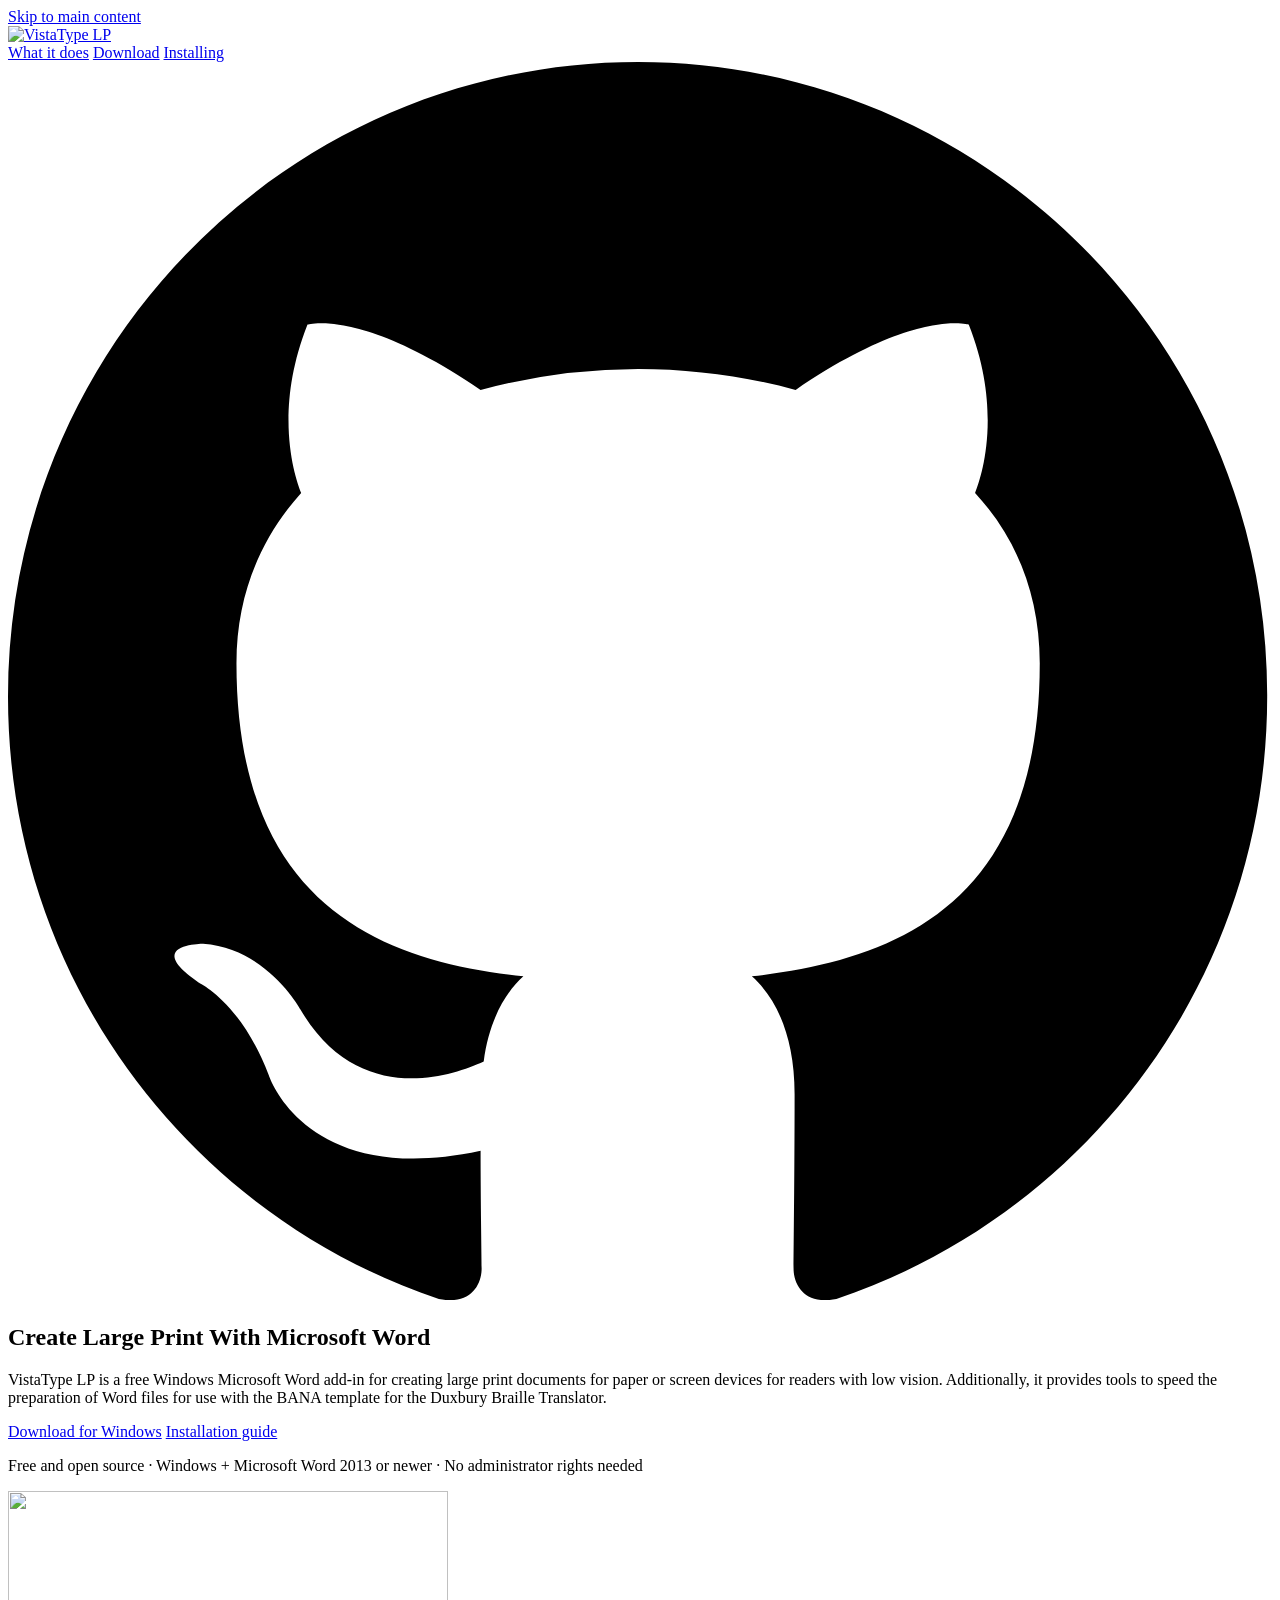
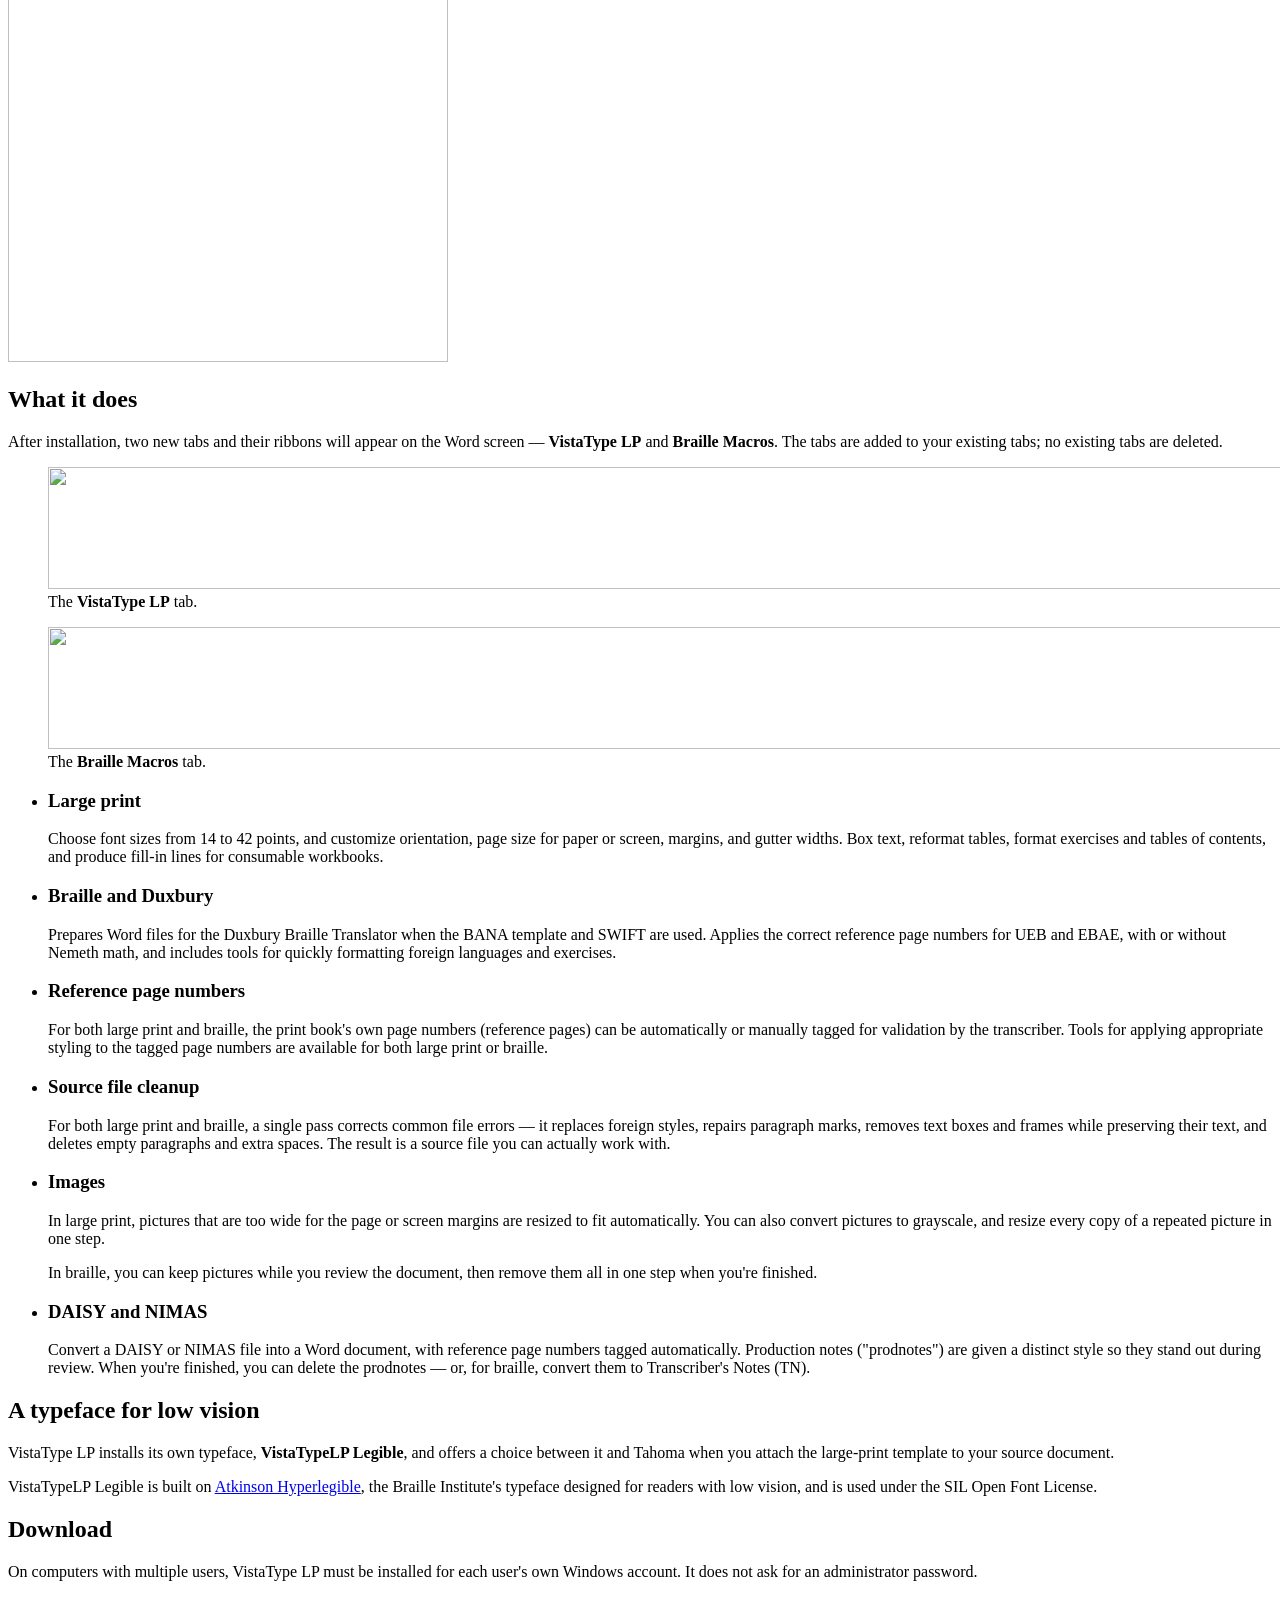
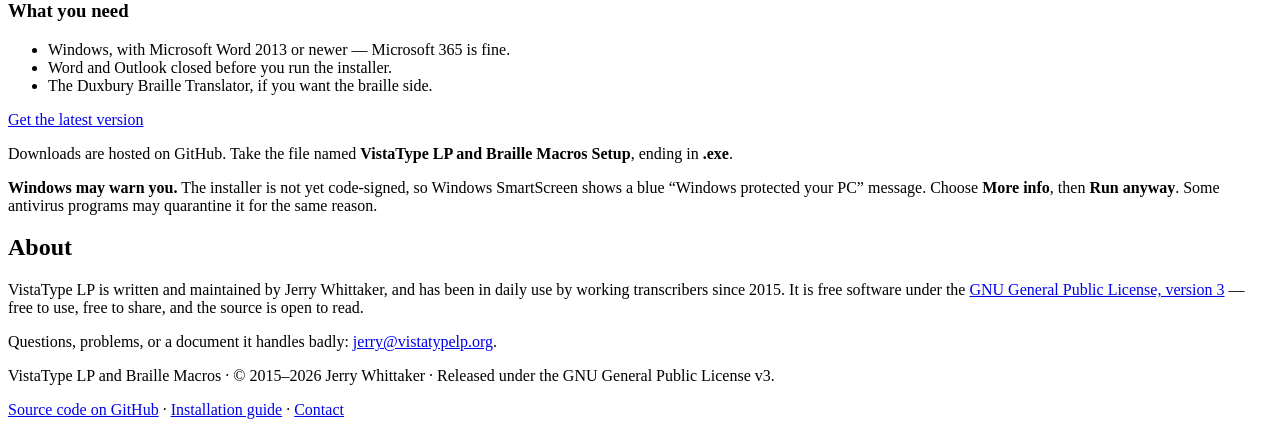
==== public/index.html @ 92d4a8cc "Say what happens to pictures, prodnotes and trust settings in Jerry's words Seven wording changes ac" ====
<!DOCTYPE html>
<html lang="en">
<head>
<meta charset="utf-8">
<meta name="viewport" content="width=device-width, initial-scale=1">
<title>VistaType LP — large print and braille tools for Microsoft Word</title>
<meta name="description" content="A free Microsoft Word add-in for transcribers: large-print formatting for low-vision readers, and braille source preparation for the Duxbury Braille Translator.">
<link rel="canonical" href="https://vistatypelp.org/">
<link rel="stylesheet" href="/styles.css">

<link rel="icon" href="/img/favicon.ico" sizes="any">
<link rel="apple-touch-icon" href="/img/apple-touch-icon.png">
<meta name="theme-color" content="#FAF7F2" media="(prefers-color-scheme: light)">
<meta name="theme-color" content="#191714" media="(prefers-color-scheme: dark)">

<meta property="og:type" content="website">
<meta property="og:url" content="https://vistatypelp.org/">
<meta property="og:title" content="VistaType LP — large print and braille tools for Microsoft Word">
<meta property="og:description" content="A free Microsoft Word add-in for transcribers: large-print formatting for low-vision readers, and braille source preparation for the Duxbury Braille Translator.">
<meta property="og:image" content="https://vistatypelp.org/img/share-card.png">
<meta property="og:image:alt" content="VistaType LP">
<meta name="twitter:card" content="summary_large_image">
</head>
<body>

<a class="skip" href="#main">Skip to main content</a>

<header class="site-head">
  <div class="wrap">
    <a class="brand" href="/">
      <picture>
        <source srcset="/img/wordmark-dark.png" media="(prefers-color-scheme: dark)">
        <img src="/img/wordmark.png" alt="VistaType LP" width="640" height="210">
      </picture>
    </a>
    <nav class="site-nav" aria-label="Main">
      <a href="#what">What it does</a>
      <a href="#download">Download</a>
      <a href="/install">Installing</a>
      <a class="nav-icon" href="https://github.com/jerrywhittaker/vistatype-lp"
         aria-label="Source code on GitHub" title="Source code on GitHub">
        <svg viewBox="0 0 98 96" aria-hidden="true" focusable="false"><path d="M48.854 0C21.839 0 0 22 0 49.217c0 21.756 13.993 40.172 33.405 46.69 2.427.49 3.316-1.059 3.316-2.362 0-1.141-.08-5.052-.08-9.127-13.59 2.934-16.42-5.867-16.42-5.867-2.184-5.704-5.42-7.17-5.42-7.17-4.448-3.015.324-3.015.324-3.015 4.934.326 7.523 5.052 7.523 5.052 4.367 7.496 11.404 5.378 14.235 4.074.404-3.178 1.699-5.378 3.074-6.6-10.839-1.141-22.243-5.378-22.243-24.283 0-5.378 1.94-9.778 5.014-13.2-.485-1.222-2.184-6.275.486-13.038 0 0 4.125-1.304 13.426 5.052a46.97 46.97 0 0 1 12.214-1.63c4.125 0 8.33.571 12.213 1.63 9.302-6.356 13.427-5.052 13.427-5.052 2.67 6.763.97 11.816.485 13.038 3.155 3.422 5.015 7.822 5.015 13.2 0 18.905-11.404 23.06-22.324 24.283 1.78 1.548 3.316 4.481 3.316 9.126 0 6.6-.08 11.897-.08 13.526 0 1.304.89 2.853 3.316 2.364 19.412-6.52 33.405-24.935 33.405-46.691C97.707 22 75.788 0 48.854 0z"/></svg>
      </a>
    </nav>
  </div>
</header>

<main id="main">

  <section class="hero">
    <div class="wrap">
      <div class="hero-words prose">
        <h1>Create Large Print With Microsoft Word</h1>
        <p class="lede">
          VistaType LP is a free Windows Microsoft Word add-in for creating large print
          documents for paper or screen devices for readers with low vision. Additionally,
          it provides tools to speed the preparation of Word files for use with the BANA
          template for the Duxbury Braille Translator.
        </p>
        <div class="btn-row">
          <a class="btn btn-primary" href="#download">Download for Windows</a>
          <a class="btn btn-secondary" href="/install">Installation guide</a>
        </div>
        <p class="meta">
          Free and open source · Windows + Microsoft Word 2013 or newer · No administrator
          rights needed
        </p>
      </div>

      <!-- The name is already spelled out at the top of the page, so this is
           decoration and carries no alt text for a screen reader to read out. -->
      <picture class="hero-mark">
        <source srcset="/img/icon-dark.png" media="(prefers-color-scheme: dark)">
        <img src="/img/icon.png" alt="" width="440" height="471">
      </picture>
    </div>
  </section>

  <section id="what" class="band">
    <div class="wrap">
      <div class="prose">
        <h2>What it does</h2>
        <p>
          After installation, two new tabs and their ribbons will appear on the Word screen —
          <strong>VistaType&nbsp;LP</strong> and <strong>Braille Macros</strong>. The tabs
          are added to your existing tabs; no existing tabs are deleted.
        </p>
      </div>

      <!-- The alt text names the groups along each tab, because that is what
           the picture tells a sighted reader and it is the part worth having
           if the picture cannot be seen. -->
      <div class="shots">
        <figure class="shot">
          <!-- A ribbon is far wider than it is tall, so on a phone it slides
               sideways rather than shrinking to nothing. Anything that scrolls
               has to be reachable from the keyboard too, hence tabindex. -->
          <div class="shot-frame" tabindex="0" role="img" style="--shot-scale: 85.8%"
               aria-label="The VistaType LP tab open on the Word ribbon. Its buttons are
                           gathered into groups named Attach, File Cleanup, Reference Page
                           Numbers, Other Formatting Tools, Export/Import, DAISY, NIMAS
                           and Text Tools, and Help.">
            <img src="/img/ribbon-lp.png" alt="" width="1592" height="122">
          </div>
          <figcaption>The <strong>VistaType&nbsp;LP</strong> tab.</figcaption>
        </figure>
        <figure class="shot">
          <div class="shot-frame" tabindex="0" role="img"
               aria-label="The Braille Macros tab open on the Word ribbon. Its buttons are
                           gathered into groups named Attach, File Cleanup, Reference Page
                           Number Formatting, Other Formatting Tools, Export/Import,
                           DAISY, NIMAS, and Text Tools, and Help.">
            <img src="/img/ribbon-brl.png" alt="" width="1856" height="122">
          </div>
          <figcaption>The <strong>Braille&nbsp;Macros</strong> tab.</figcaption>
        </figure>
      </div>

      <ul class="cards">
        <li class="card">
          <h3>Large print</h3>
          <p>
            Choose font sizes from 14 to 42 points, and customize orientation, page size
            for paper or screen, margins, and gutter widths. Box text, reformat tables,
            format exercises and tables of contents, and produce fill-in lines for
            consumable workbooks.
          </p>
        </li>
        <li class="card">
          <h3>Braille and Duxbury</h3>
          <p>
            Prepares Word files for the Duxbury Braille Translator when the BANA template
            and SWIFT are used. Applies the correct reference page numbers for UEB and EBAE,
            with or without Nemeth math, and includes tools for quickly formatting foreign
            languages and exercises.
          </p>
        </li>
        <li class="card">
          <h3>Reference page numbers</h3>
          <p>
            For both large print and braille, the print book's own page numbers (reference
            pages) can be automatically or manually tagged for validation by the
            transcriber. Tools for applying appropriate styling to the tagged page numbers
            are available for both large print or braille.
          </p>
        </li>
        <li class="card">
          <h3>Source file cleanup</h3>
          <p>
            For both large print and braille, a single pass corrects common file errors — it
            replaces foreign styles, repairs paragraph marks, removes text boxes and frames
            while preserving their text, and deletes empty paragraphs and extra spaces. The
            result is a source file you can actually work with.
          </p>
        </li>
        <li class="card">
          <h3>Images</h3>
          <p>
            In large print, pictures that are too wide for the page or screen margins are
            resized to fit automatically. You can also convert pictures to grayscale, and
            resize every copy of a repeated picture in one step.
          </p>
          <p>
            In braille, you can keep pictures while you review the document, then remove
            them all in one step when you're finished.
          </p>
        </li>
        <li class="card">
          <h3>DAISY and NIMAS</h3>
          <p>
            Convert a DAISY or NIMAS file into a Word document, with reference page numbers
            tagged automatically. Production notes ("prodnotes") are given a distinct style
            so they stand out during review. When you're finished, you can delete the
            prodnotes — or, for braille, convert them to Transcriber's Notes (TN).
          </p>
        </li>
      </ul>
    </div>
  </section>

  <section id="typeface">
    <div class="wrap prose">
      <h2>A typeface for low vision</h2>
      <p>
        VistaType LP installs its own typeface, <strong>VistaTypeLP Legible</strong>, and
        offers a choice between it and Tahoma when you attach the large-print template to
        your source document.
      </p>
      <p>
        VistaTypeLP Legible is built on <a href="https://www.brailleinstitute.org/freefont/">Atkinson
        Hyperlegible</a>, the Braille Institute's typeface designed for readers with low
        vision, and is used under the SIL Open Font License.
      </p>
    </div>
  </section>

  <section id="download" class="band">
    <div class="wrap prose">
      <h2>Download</h2>
      <p>
        On computers with multiple users, VistaType LP must be installed for each user's own
        Windows account. It does not ask for an administrator password.
      </p>

      <h3>What you need</h3>
      <ul class="plain">
        <li>Windows, with Microsoft Word 2013 or newer — Microsoft 365 is fine.</li>
        <li>Word and Outlook closed before you run the installer.</li>
        <li>The Duxbury Braille Translator, if you want the braille side.</li>
      </ul>

      <div class="btn-row">
        <a class="btn btn-primary" href="https://github.com/jerrywhittaker/vistatype-lp/releases/latest">
          Get the latest version
        </a>
      </div>
      <p class="meta">
        Downloads are hosted on GitHub. Take the file named
        <strong>VistaType LP and Braille Macros Setup</strong>, ending in
        <strong>.exe</strong>.
      </p>

      <div class="note">
        <p>
          <strong>Windows may warn you.</strong> The installer is not yet code-signed, so
          Windows SmartScreen shows a blue “Windows protected your PC” message. Choose
          <strong>More info</strong>, then <strong>Run anyway</strong>. Some antivirus
          programs may quarantine it for the same reason.
        </p>
      </div>
    </div>
  </section>

  <section id="about">
    <div class="wrap prose">
      <h2>About</h2>
      <p>
        VistaType LP is written and maintained by Jerry Whittaker, and has been in daily use
        by working transcribers since 2015. It is free software under the
        <a class="nobreak" href="https://github.com/jerrywhittaker/vistatype-lp/blob/master/LICENSE">GNU General Public License, version 3</a>
        — free to use, free to share, and the source is open to read.
      </p>
      <p>
        Questions, problems, or a document it handles badly:
        <a href="mailto:jerry@vistatypelp.org">jerry@vistatypelp.org</a>.
      </p>
    </div>
  </section>

</main>

<footer class="site-foot">
  <div class="wrap">
    <p>
      VistaType LP and Braille Macros · © 2015–2026 Jerry Whittaker · Released under the
      GNU General Public License v3.
    </p>
    <p>
      <a href="https://github.com/jerrywhittaker/vistatype-lp">Source code on GitHub</a> ·
      <a href="/install">Installation guide</a> ·
      <a href="mailto:jerry@vistatypelp.org">Contact</a>
    </p>
  </div>
</footer>

</body>
</html>
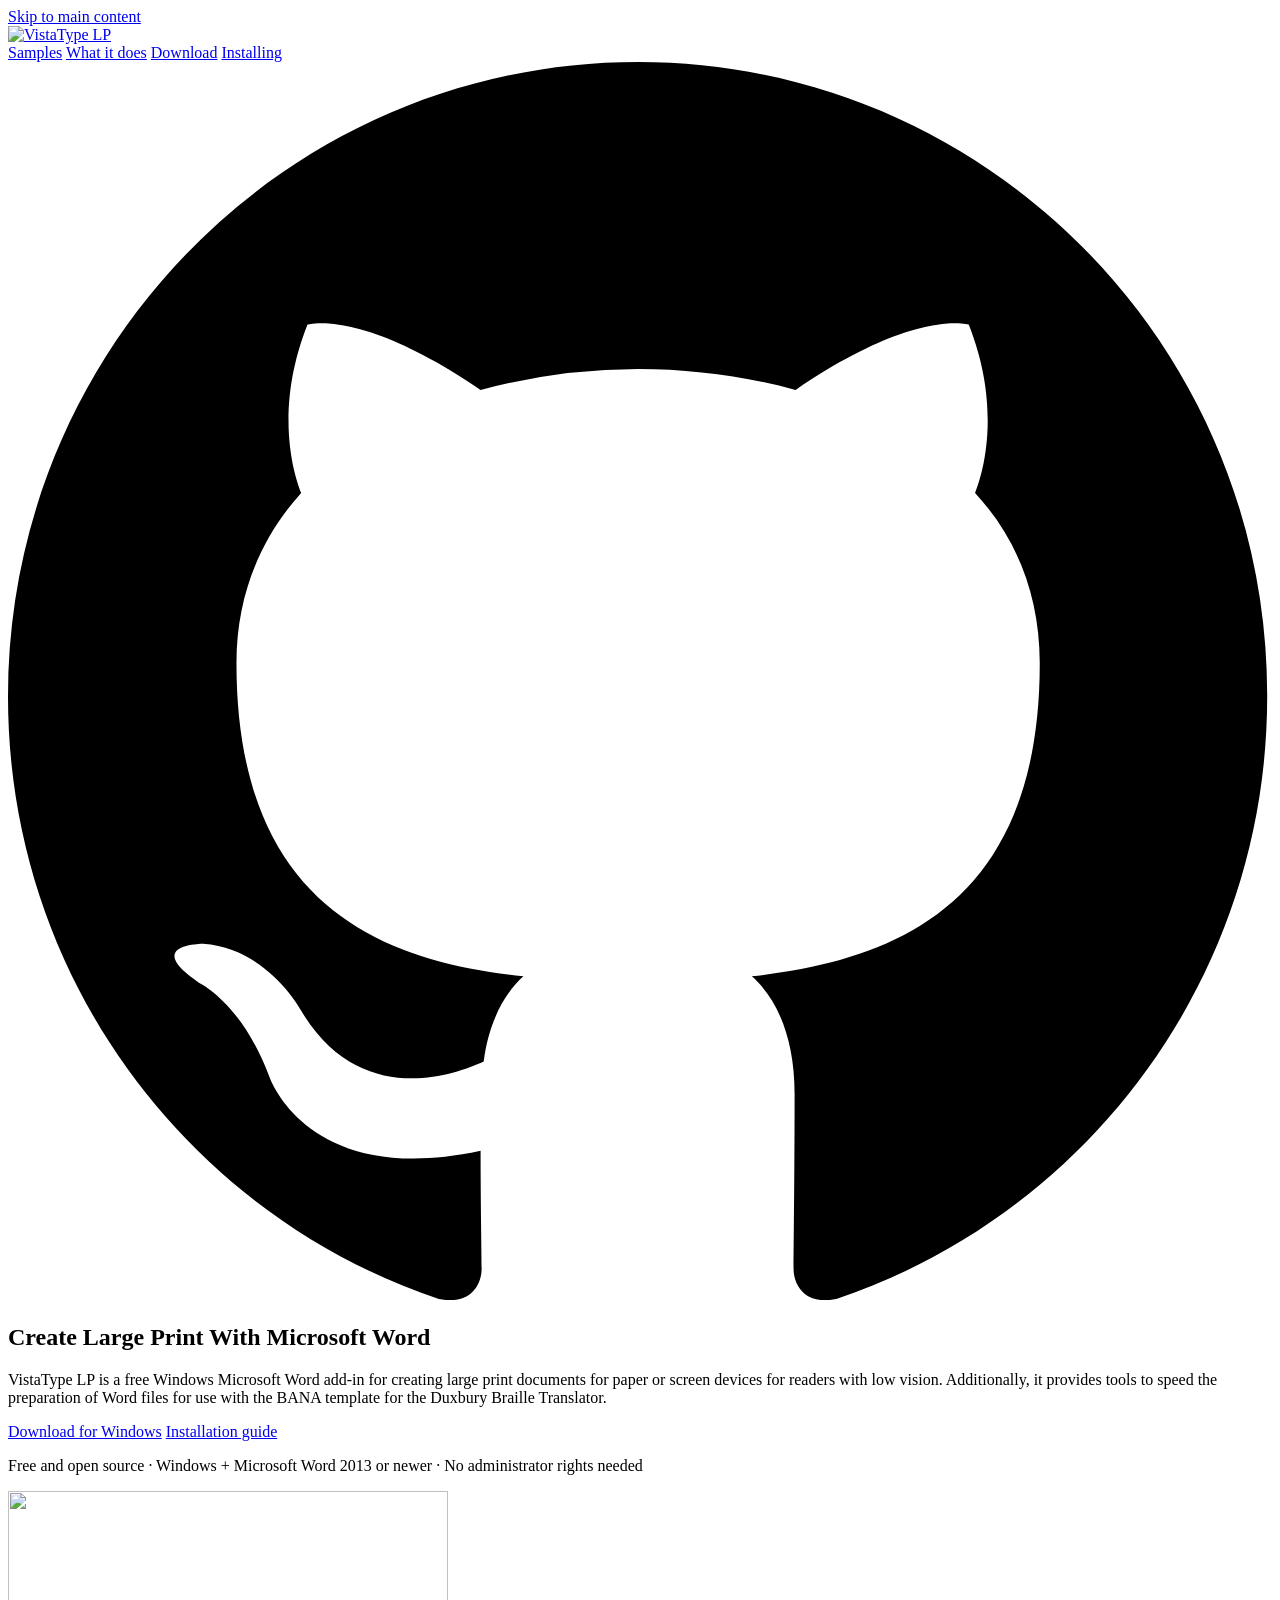
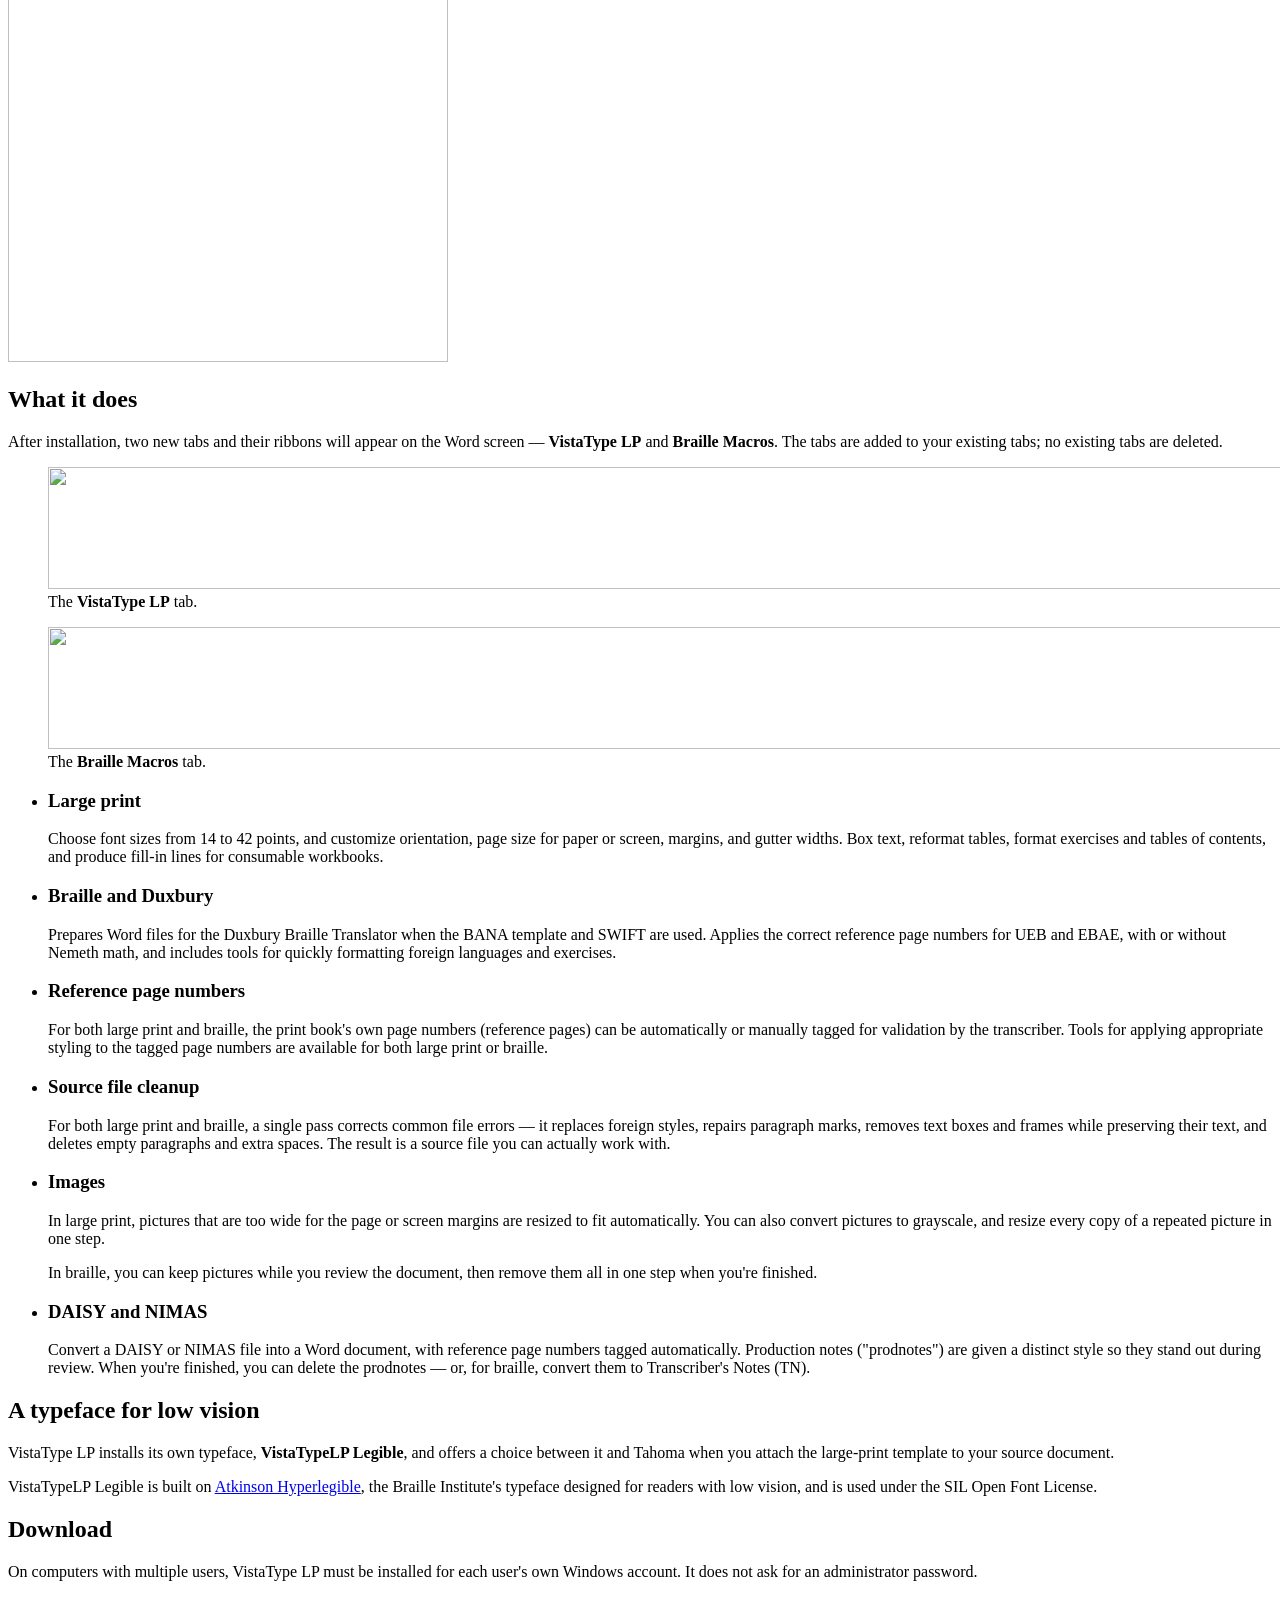
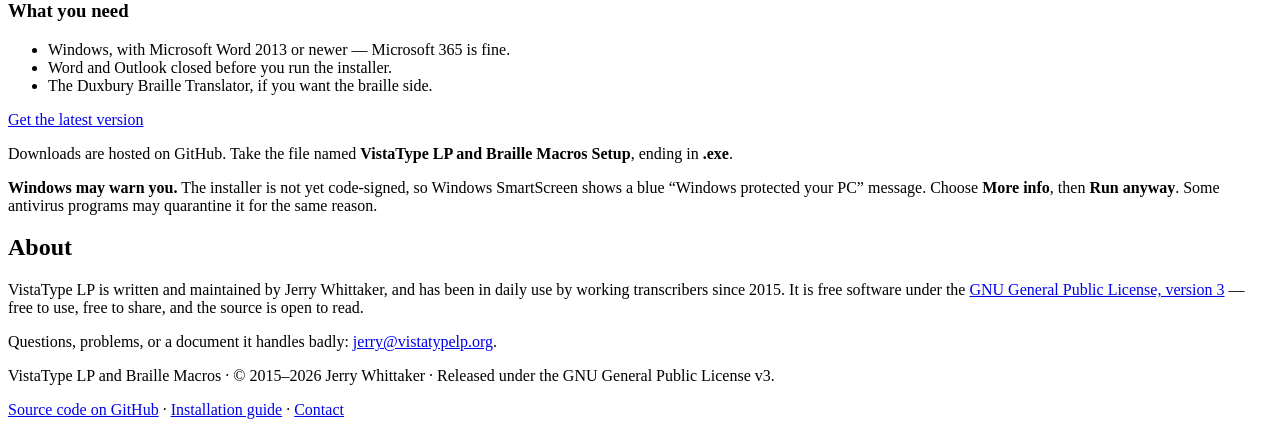
==== commit f7bac365: "Add a samples page, and put it first on the top bar Three captures from Jerry of finished work — 8.5" ====
--- a/public/index.html
+++ b/public/index.html
@@ -34,6 +34,7 @@
       </picture>
     </a>
     <nav class="site-nav" aria-label="Main">
+      <a href="/samples">Samples</a>
       <a href="#what">What it does</a>
       <a href="#download">Download</a>
       <a href="/install">Installing</a>
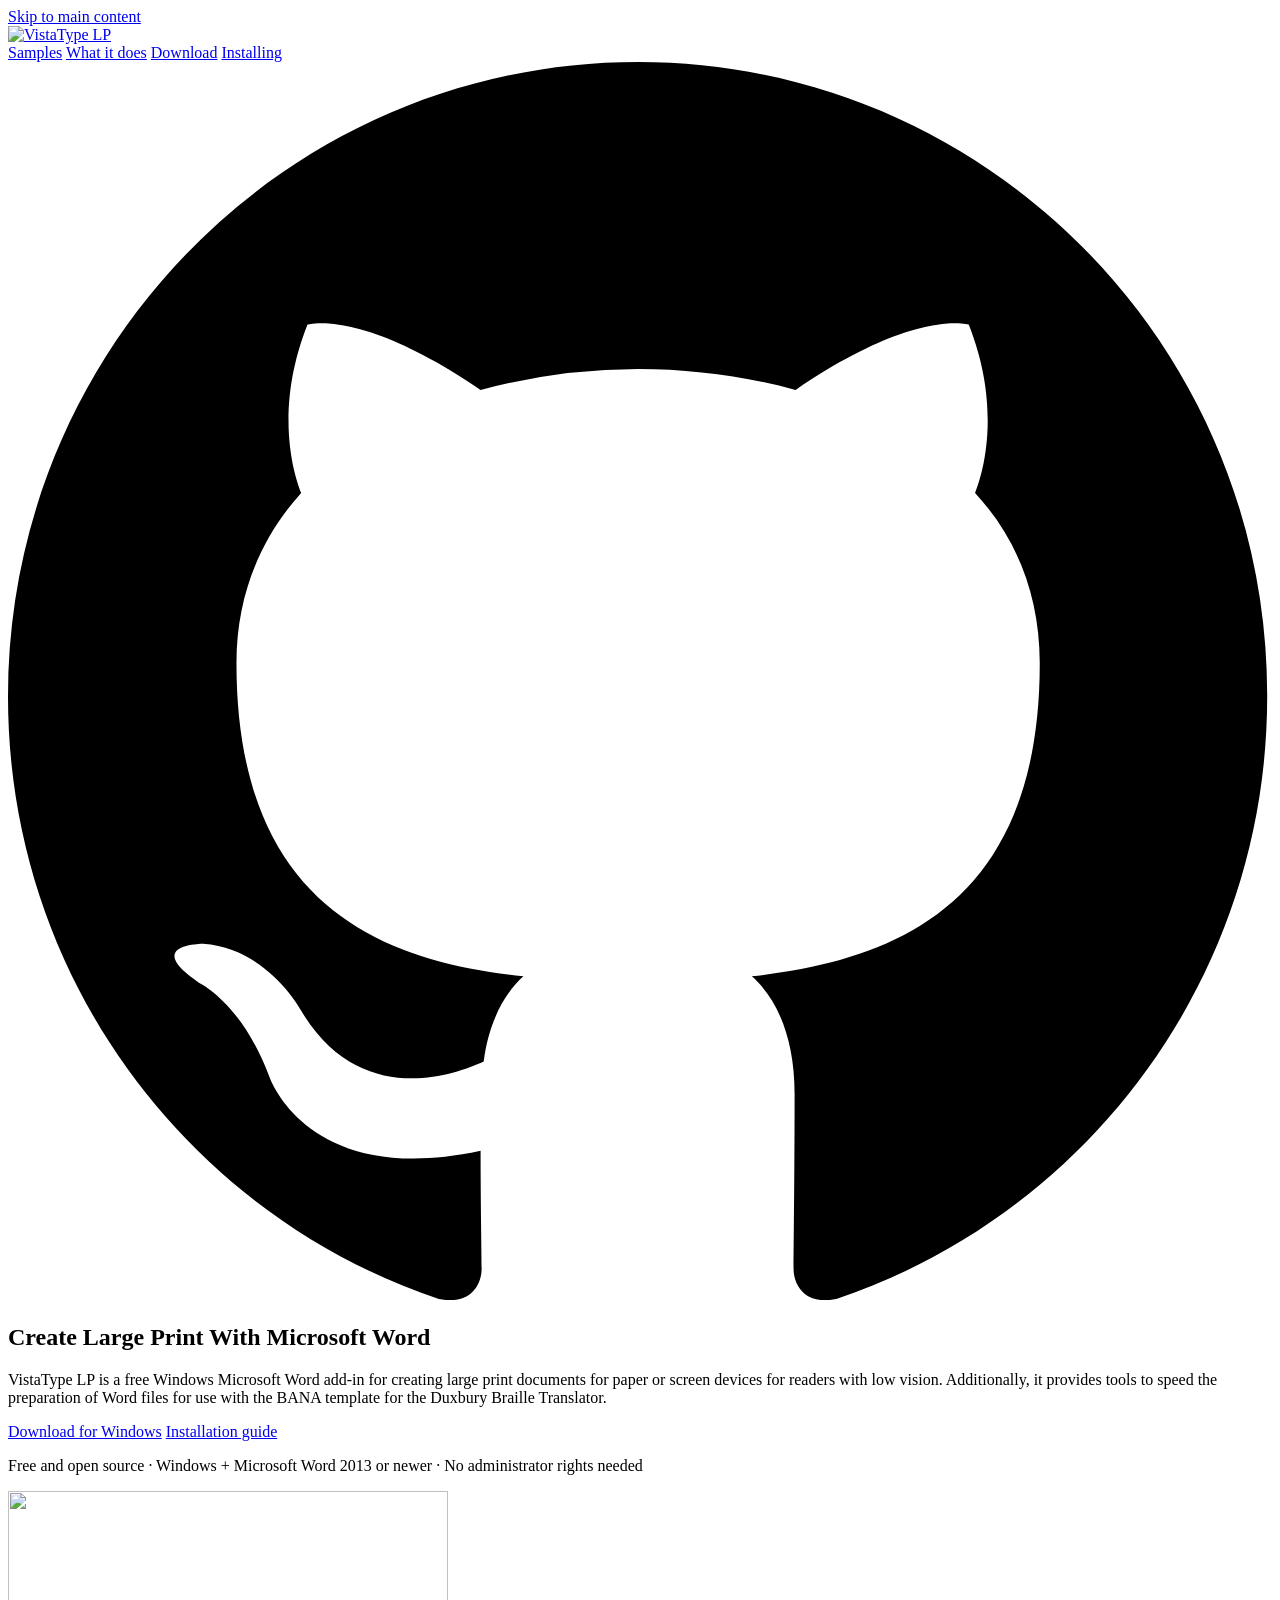
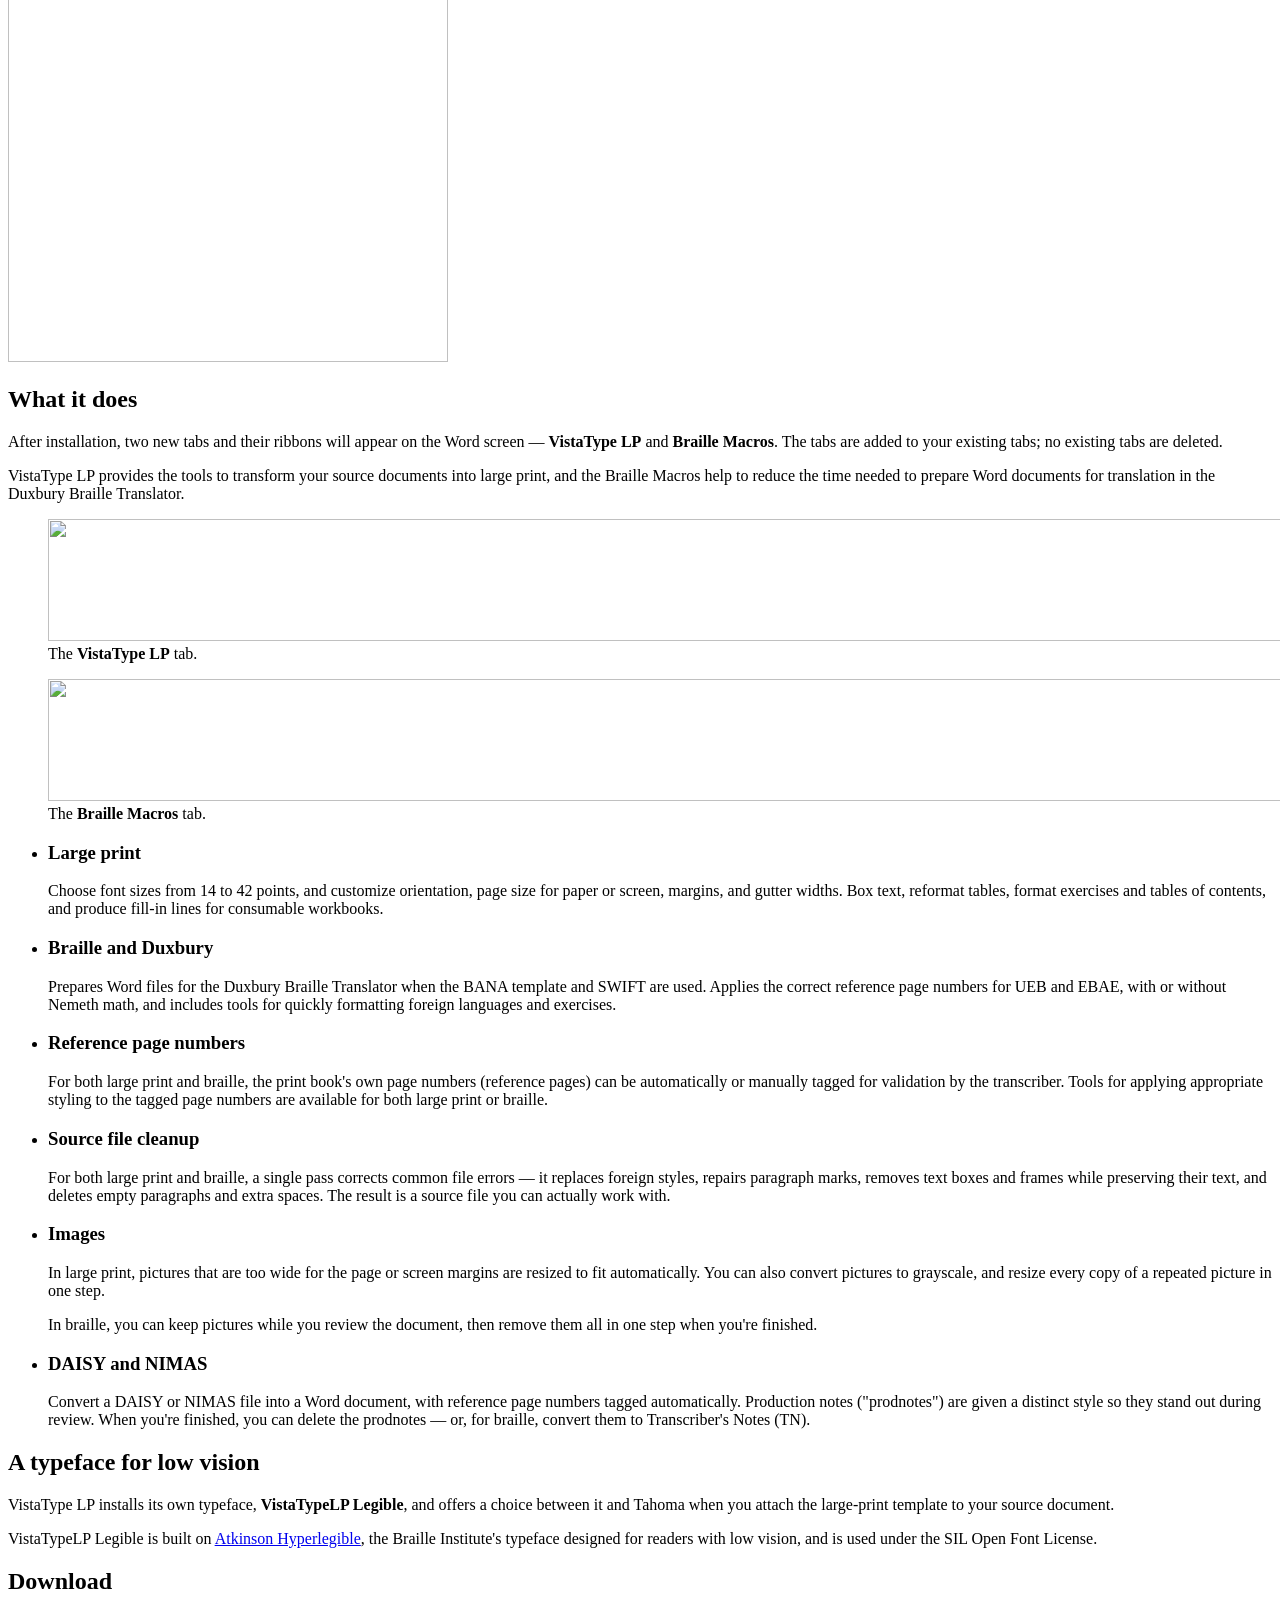
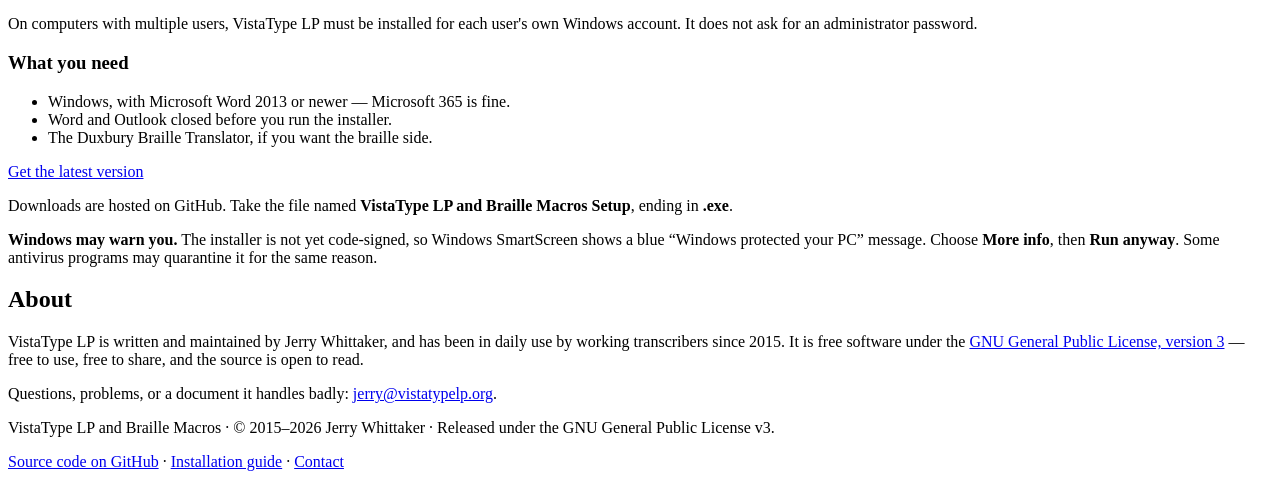
==== commit 7069392f: "Say what each of the two tabs is for, in Jerry's words Under "What it does", after the paragraph nam" ====
--- a/public/index.html
+++ b/public/index.html
@@ -85,6 +85,11 @@
           After installation, two new tabs and their ribbons will appear on the Word screen —
           <strong>VistaType&nbsp;LP</strong> and <strong>Braille Macros</strong>. The tabs
           are added to your existing tabs; no existing tabs are deleted.
+        </p>
+        <p>
+          VistaType LP provides the tools to transform your source documents into large
+          print, and the Braille Macros help to reduce the time needed to prepare Word
+          documents for translation in the Duxbury Braille Translator.
         </p>
       </div>
 
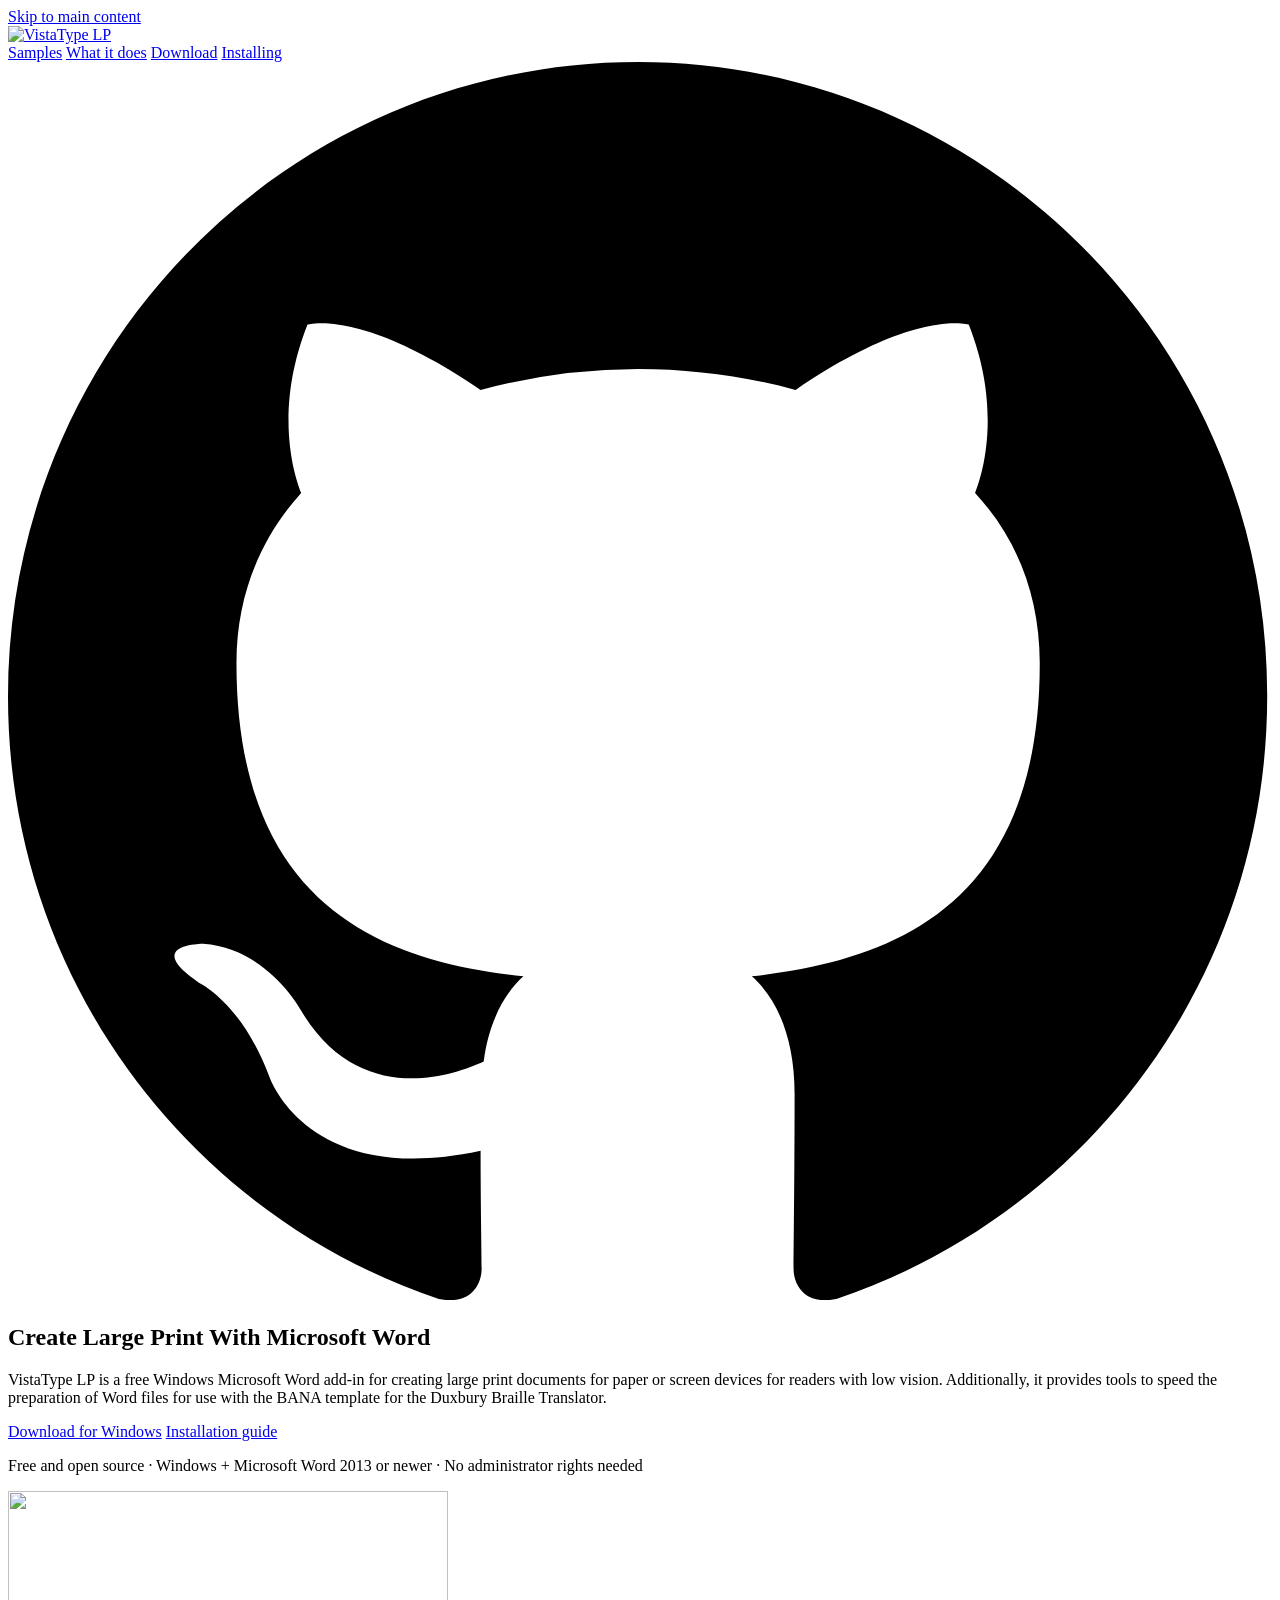
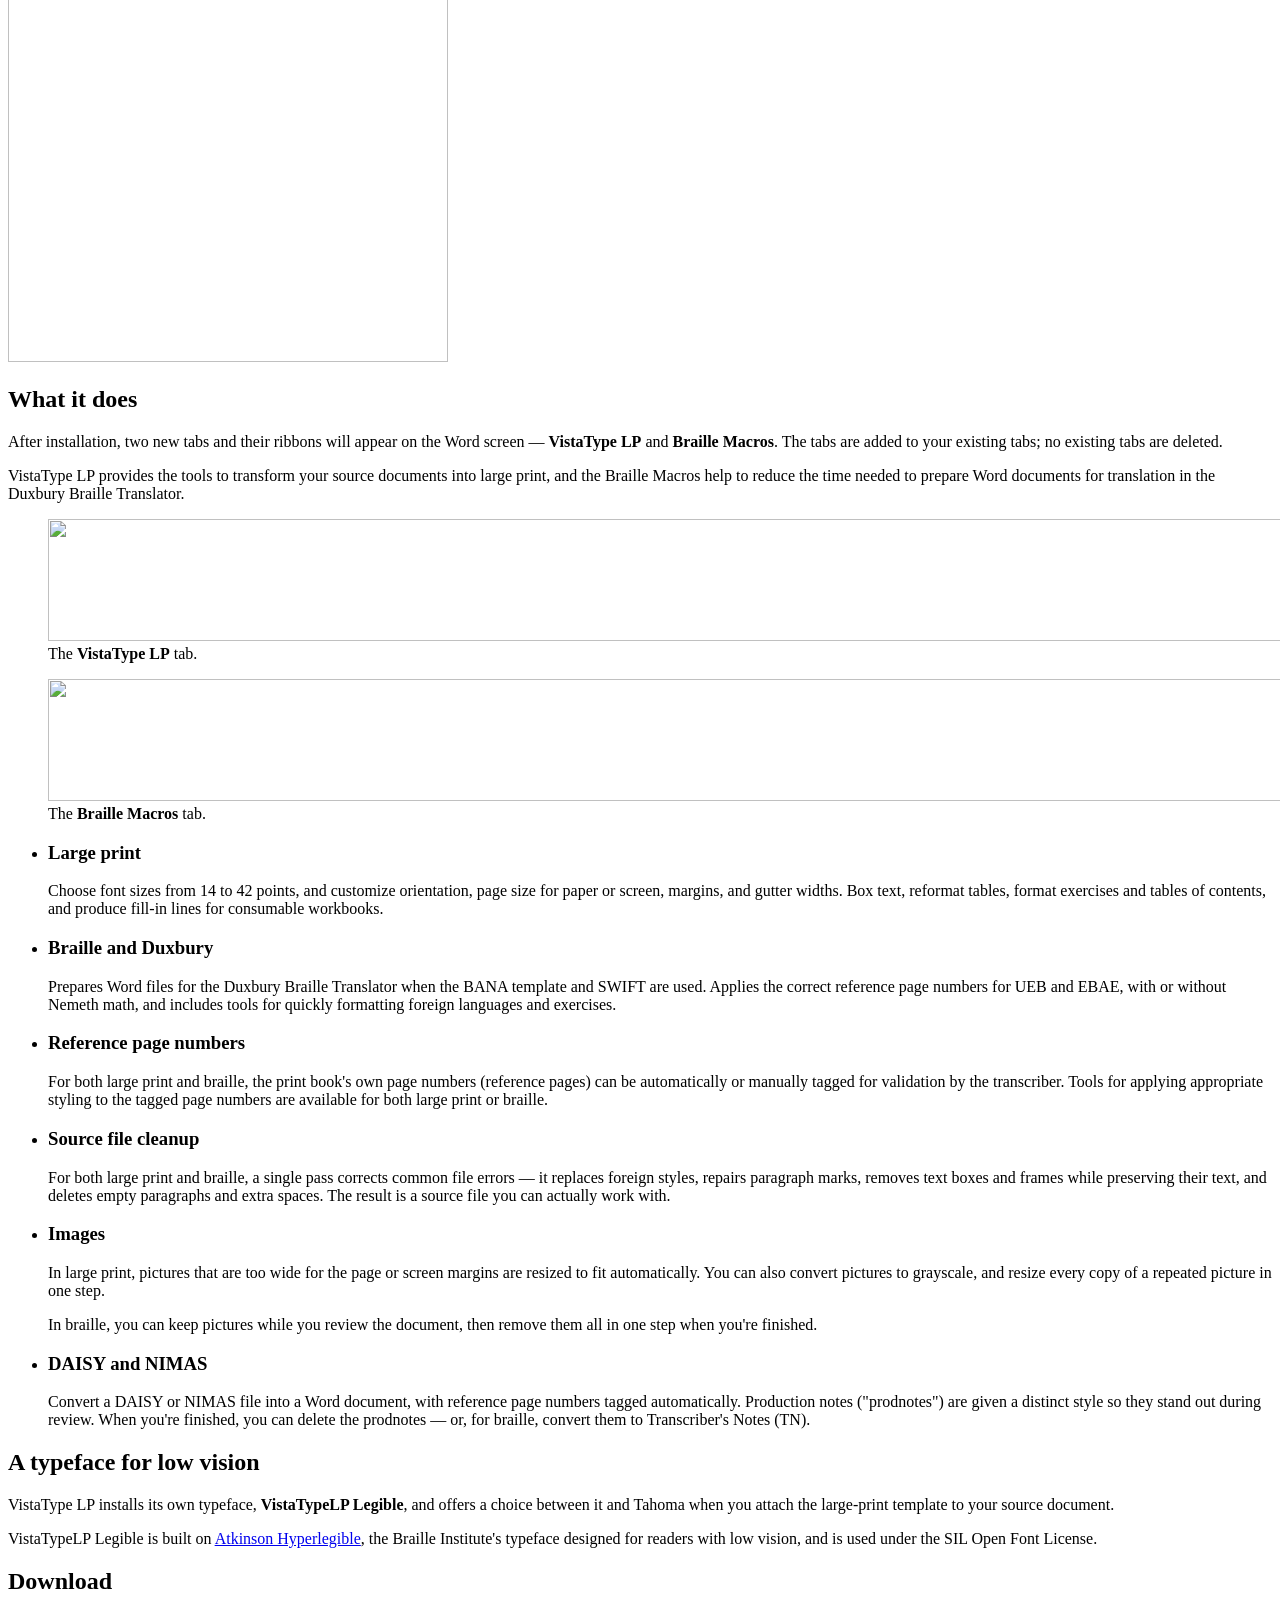
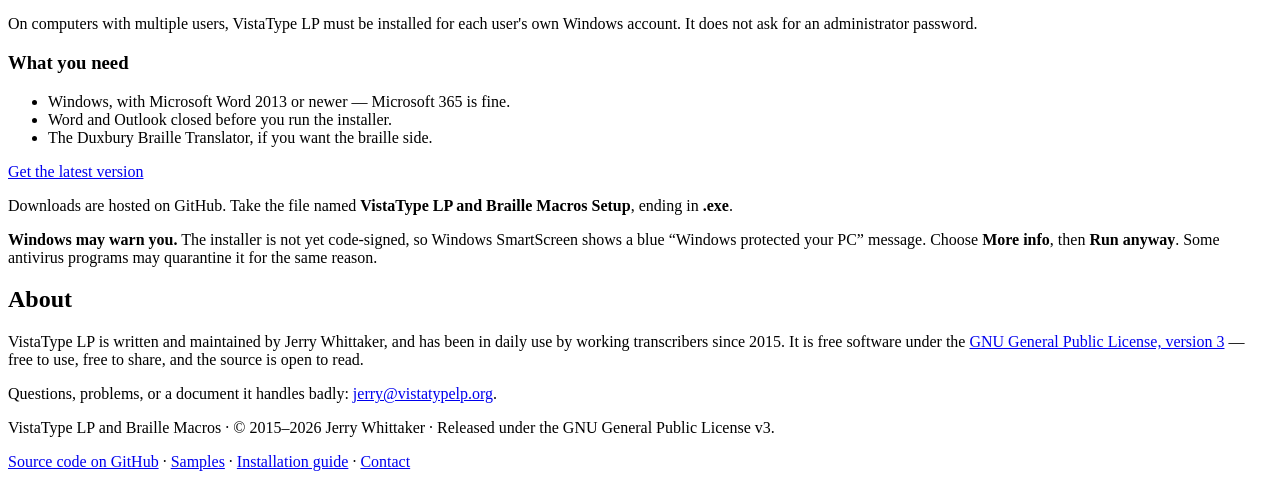
==== commit 1ee4dc8d: "Put Samples in the footer too On the front page and the install page. Not on the samples page itself" ====
--- a/public/index.html
+++ b/public/index.html
@@ -263,6 +263,7 @@
     </p>
     <p>
       <a href="https://github.com/jerrywhittaker/vistatype-lp">Source code on GitHub</a> ·
+      <a href="/samples">Samples</a> ·
       <a href="/install">Installation guide</a> ·
       <a href="mailto:jerry@vistatypelp.org">Contact</a>
     </p>
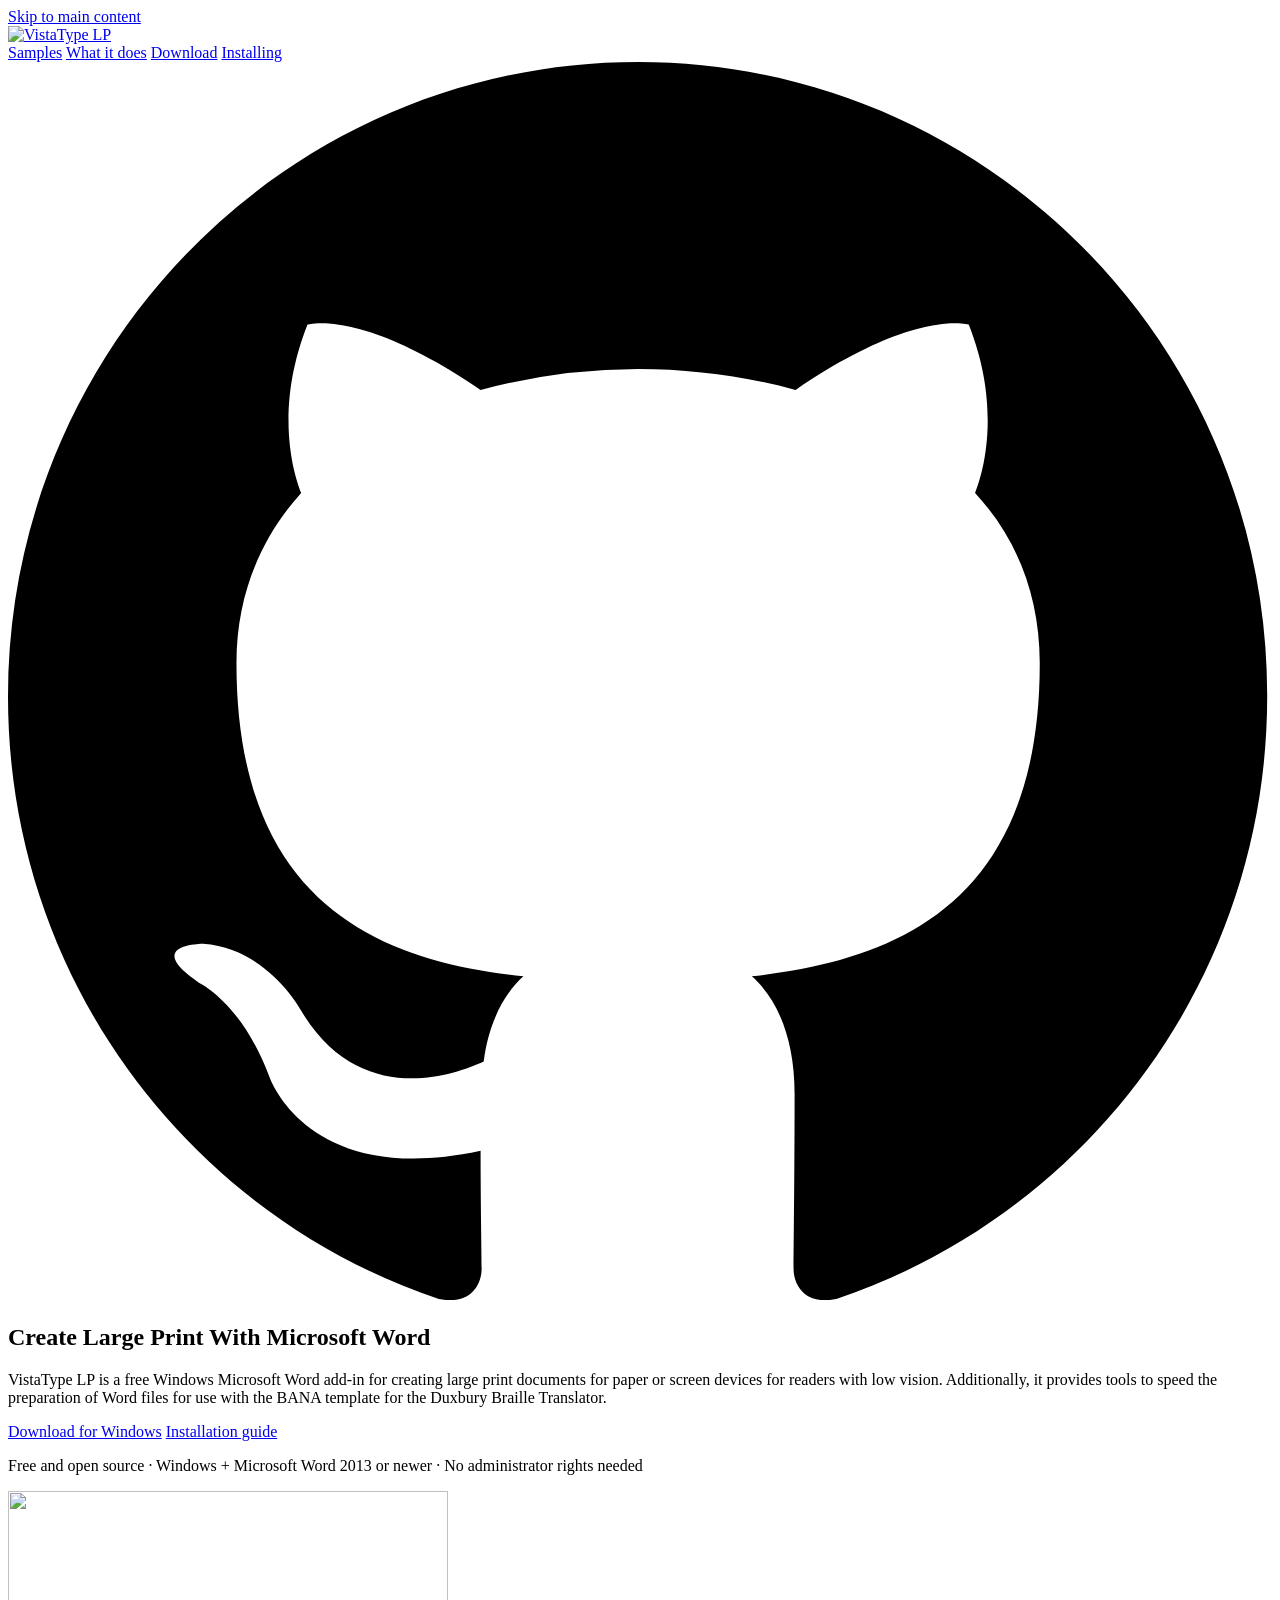
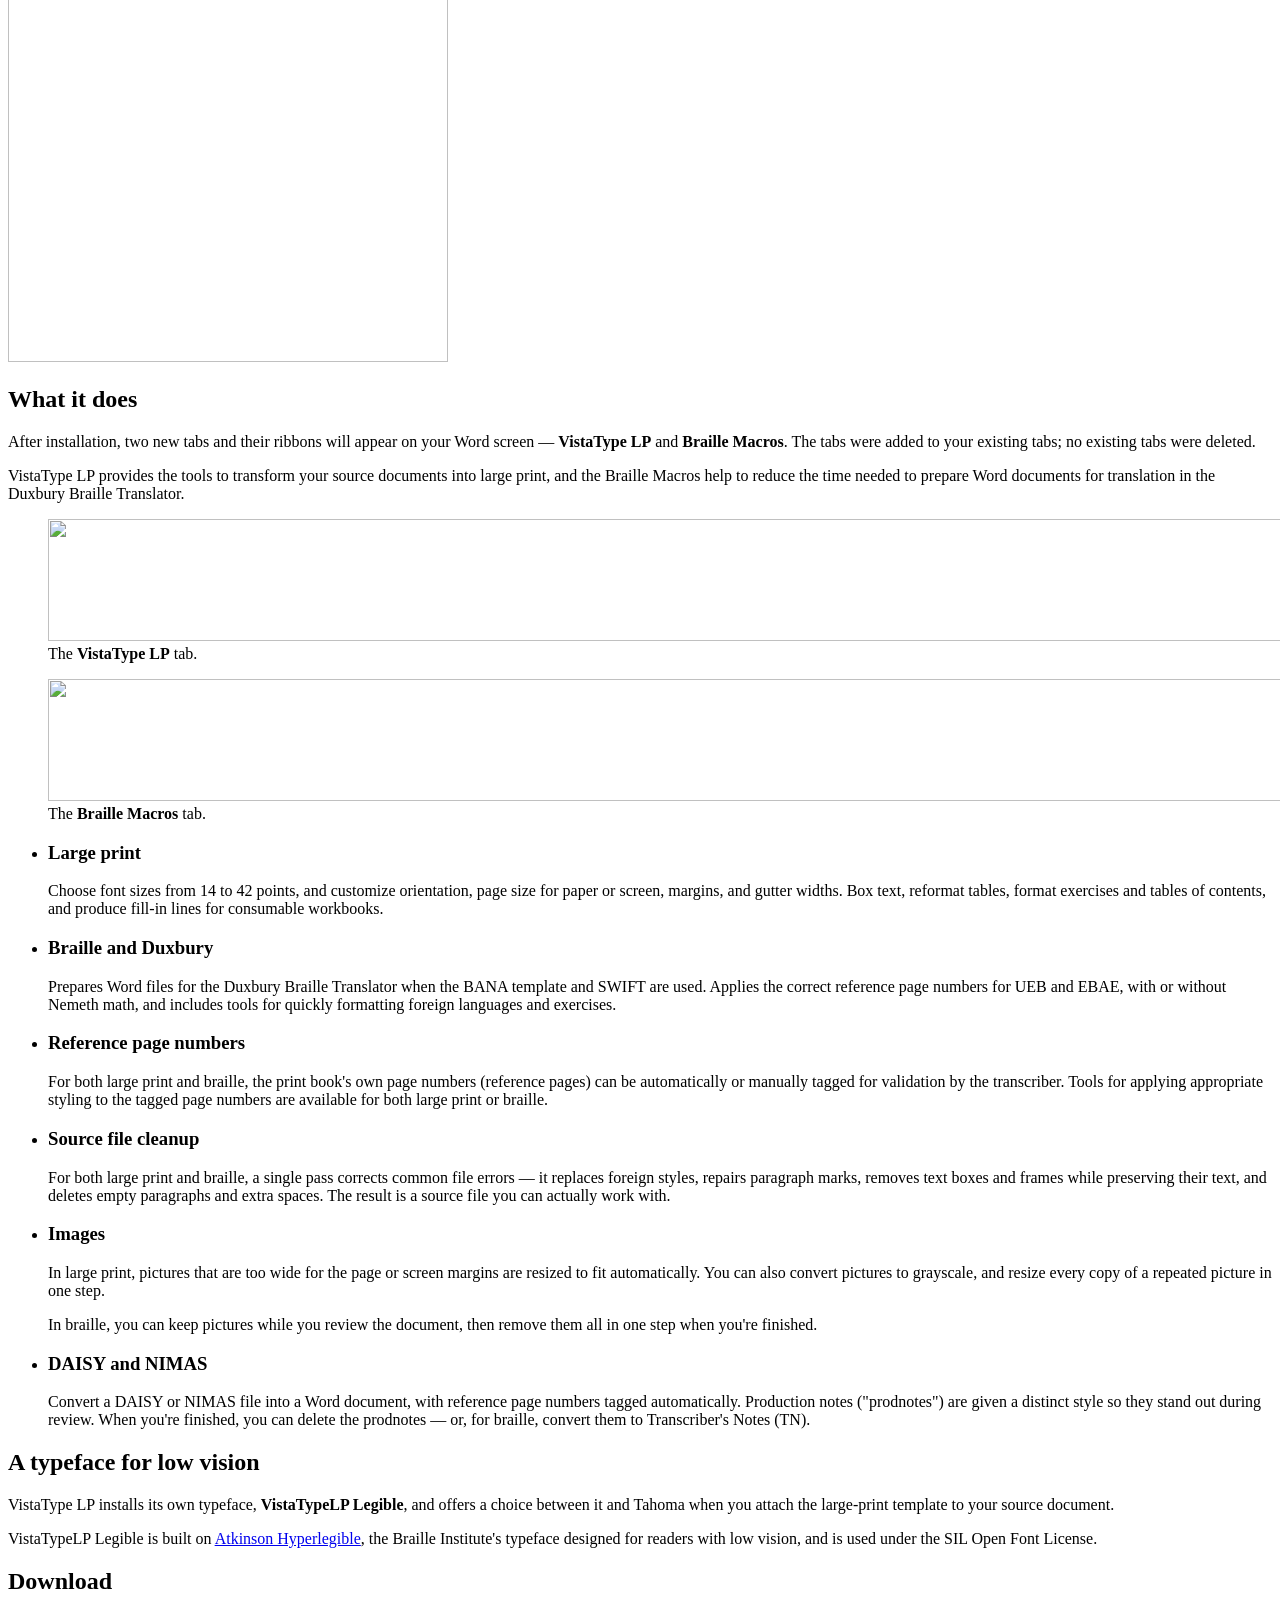
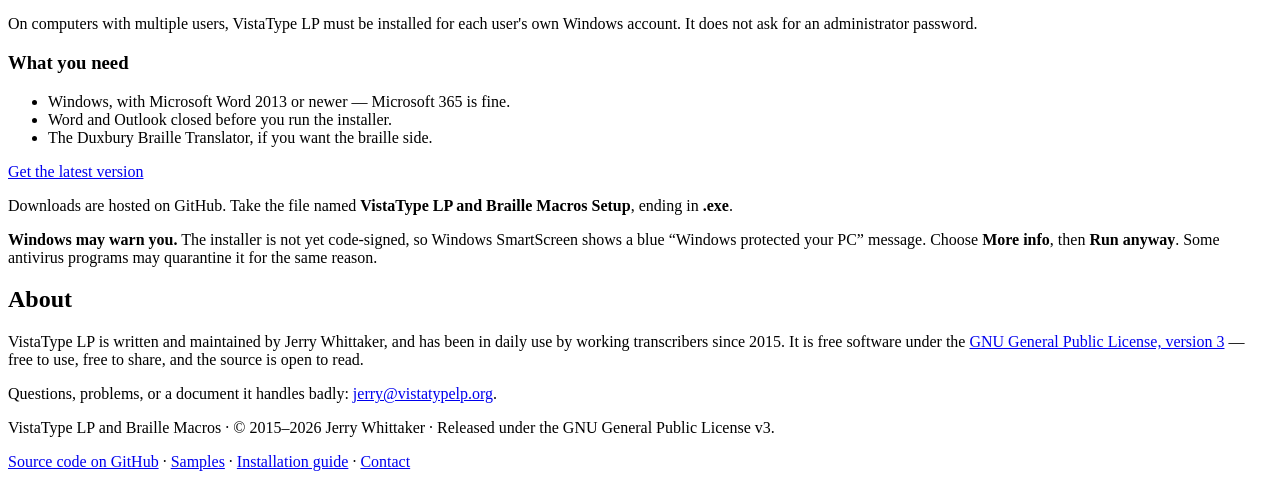
==== commit 2a473494: "Name the tablet sizes, and put the tab wording in the past tense Co-Authored-By: Claude Opus 5 (1M c" ====
--- a/public/index.html
+++ b/public/index.html
@@ -82,9 +82,9 @@
       <div class="prose">
         <h2>What it does</h2>
         <p>
-          After installation, two new tabs and their ribbons will appear on the Word screen —
+          After installation, two new tabs and their ribbons will appear on your Word screen —
           <strong>VistaType&nbsp;LP</strong> and <strong>Braille Macros</strong>. The tabs
-          are added to your existing tabs; no existing tabs are deleted.
+          were added to your existing tabs; no existing tabs were deleted.
         </p>
         <p>
           VistaType LP provides the tools to transform your source documents into large
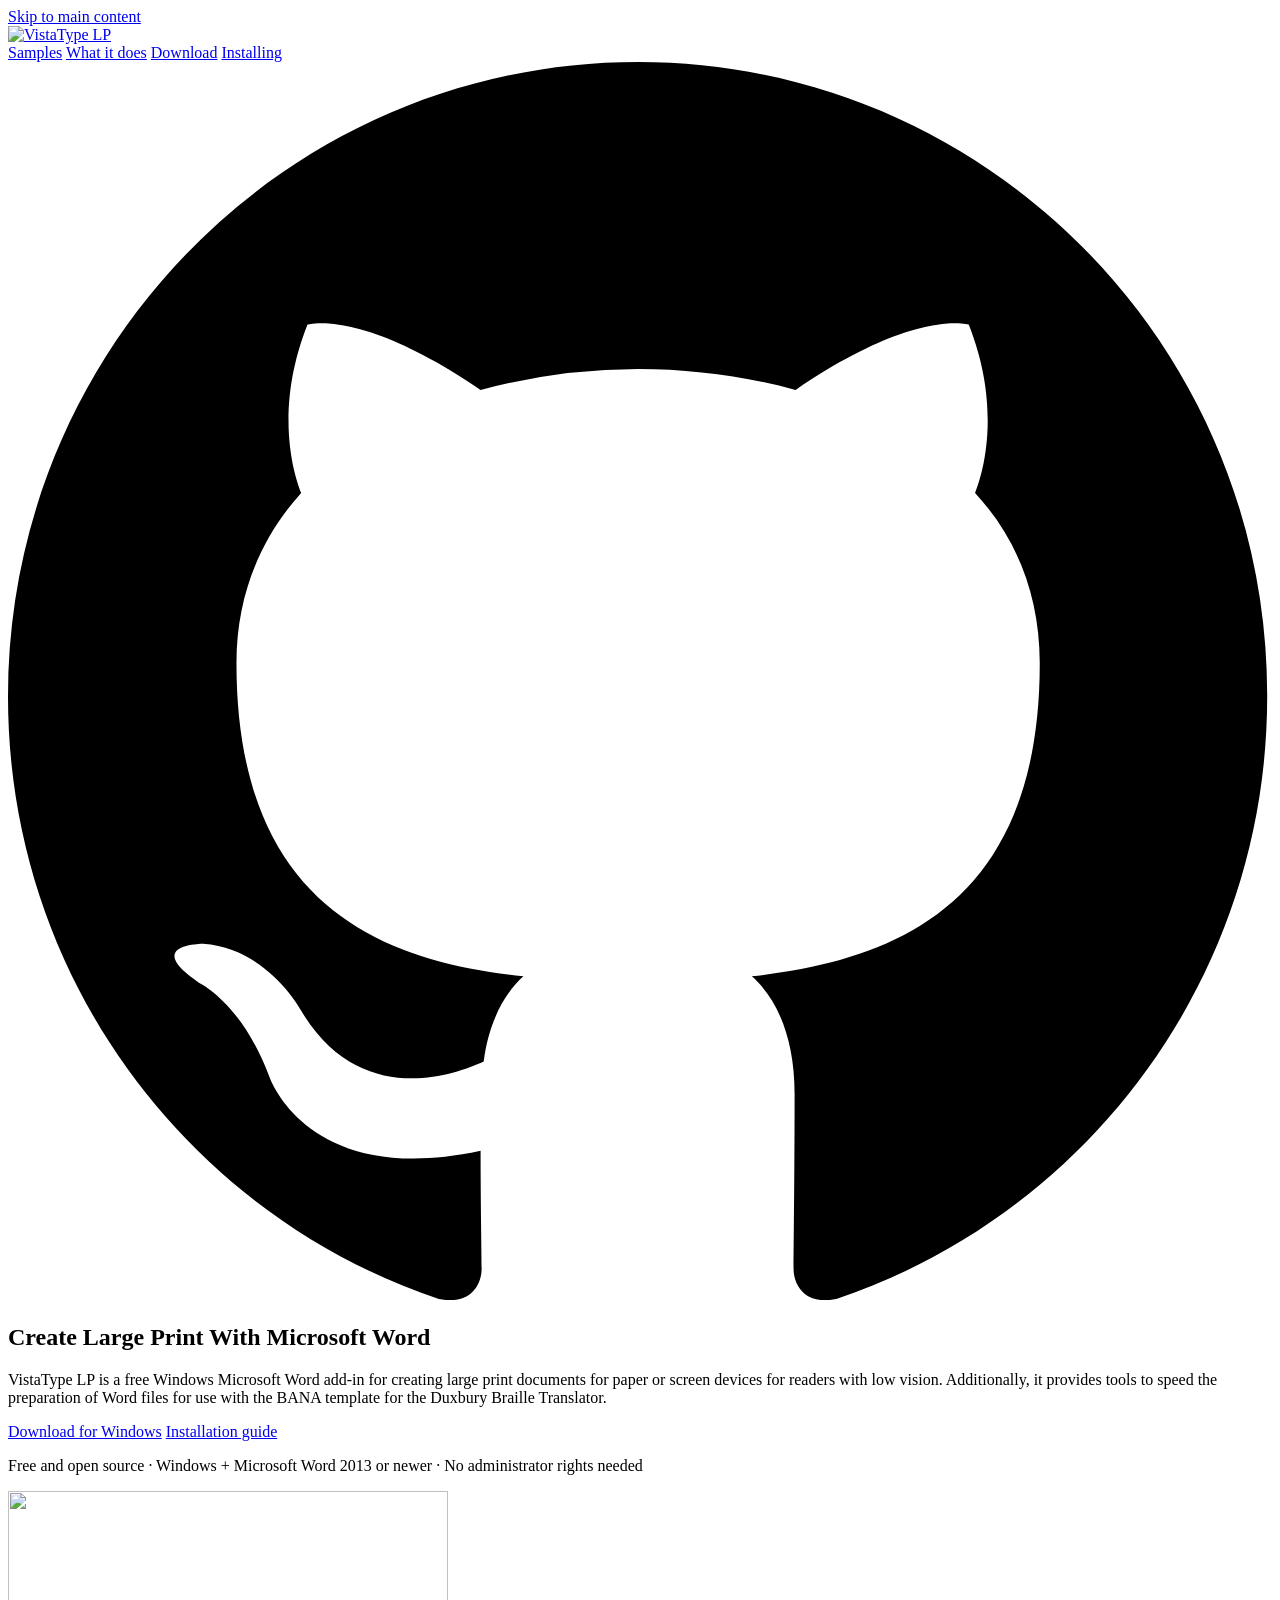
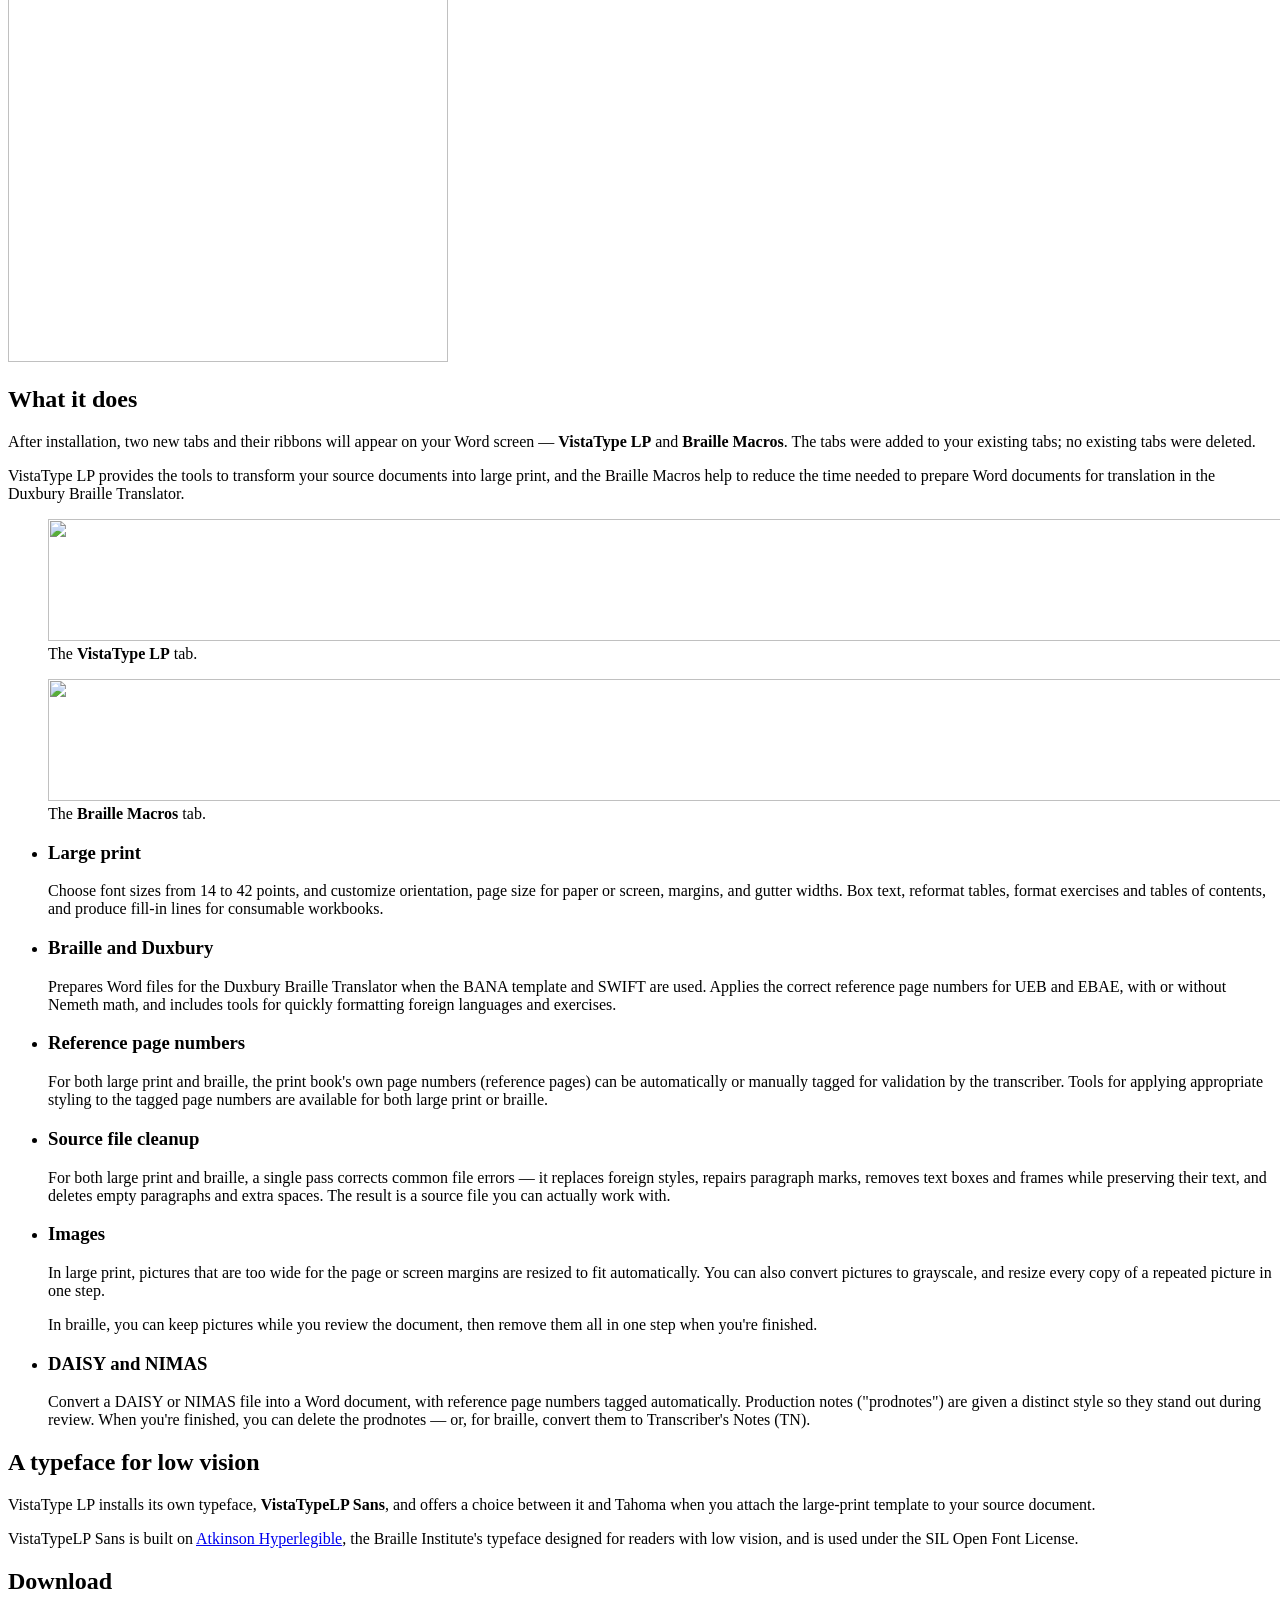
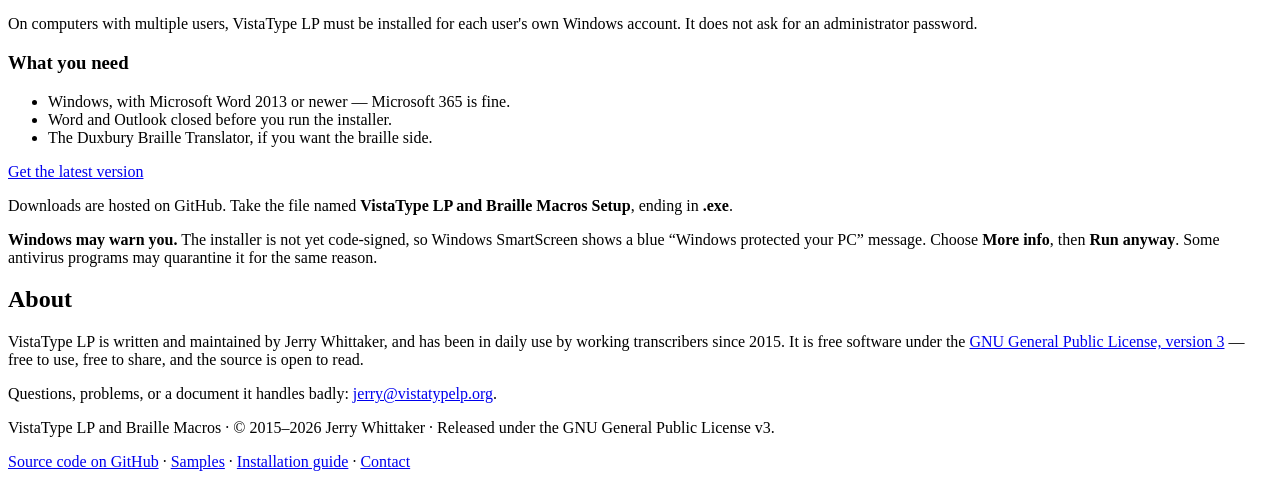
==== commit 7e75265d: "Rename the typeface to VistaTypeLP Sans Co-Authored-By: Claude Opus 5 (1M context) <noreply@anthropi" ====
--- a/public/index.html
+++ b/public/index.html
@@ -188,12 +188,12 @@
     <div class="wrap prose">
       <h2>A typeface for low vision</h2>
       <p>
-        VistaType LP installs its own typeface, <strong>VistaTypeLP Legible</strong>, and
+        VistaType LP installs its own typeface, <strong>VistaTypeLP Sans</strong>, and
         offers a choice between it and Tahoma when you attach the large-print template to
         your source document.
       </p>
       <p>
-        VistaTypeLP Legible is built on <a href="https://www.brailleinstitute.org/freefont/">Atkinson
+        VistaTypeLP Sans is built on <a href="https://www.brailleinstitute.org/freefont/">Atkinson
         Hyperlegible</a>, the Braille Institute's typeface designed for readers with low
         vision, and is used under the SIL Open Font License.
       </p>
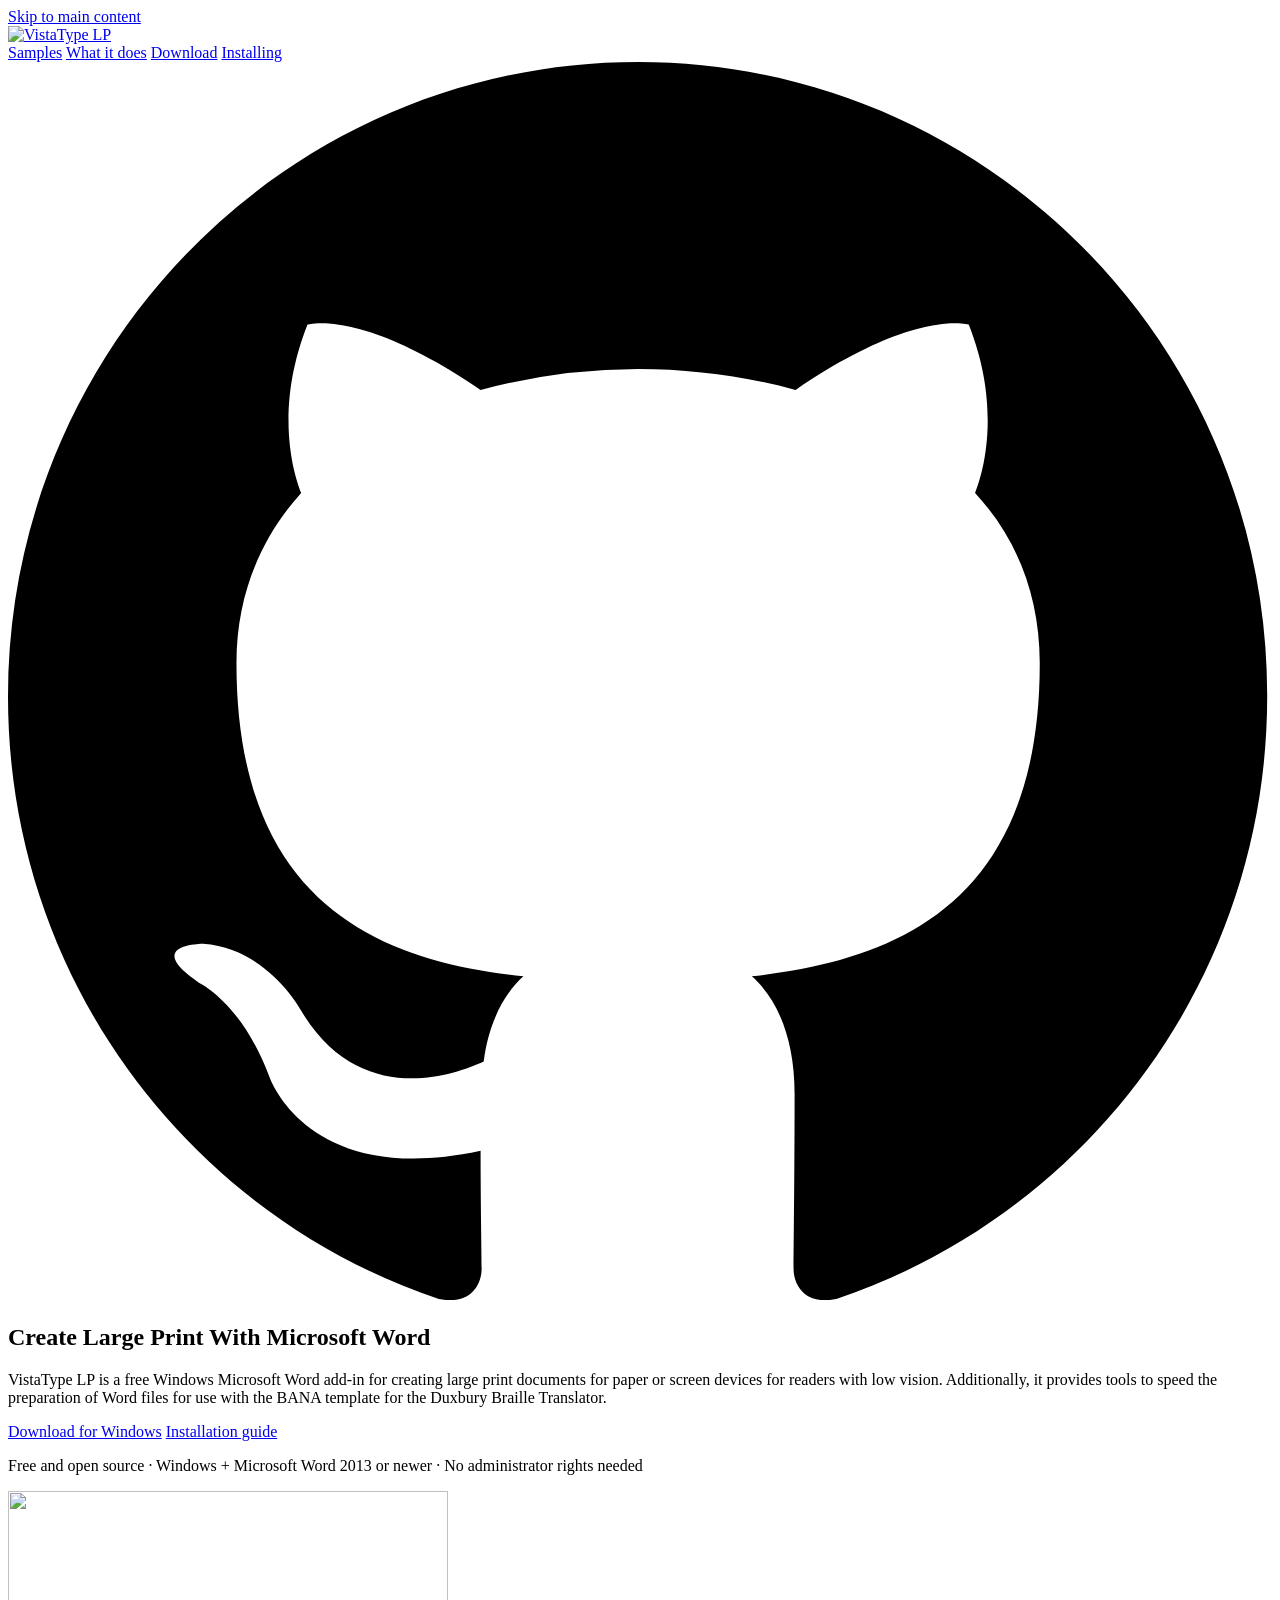
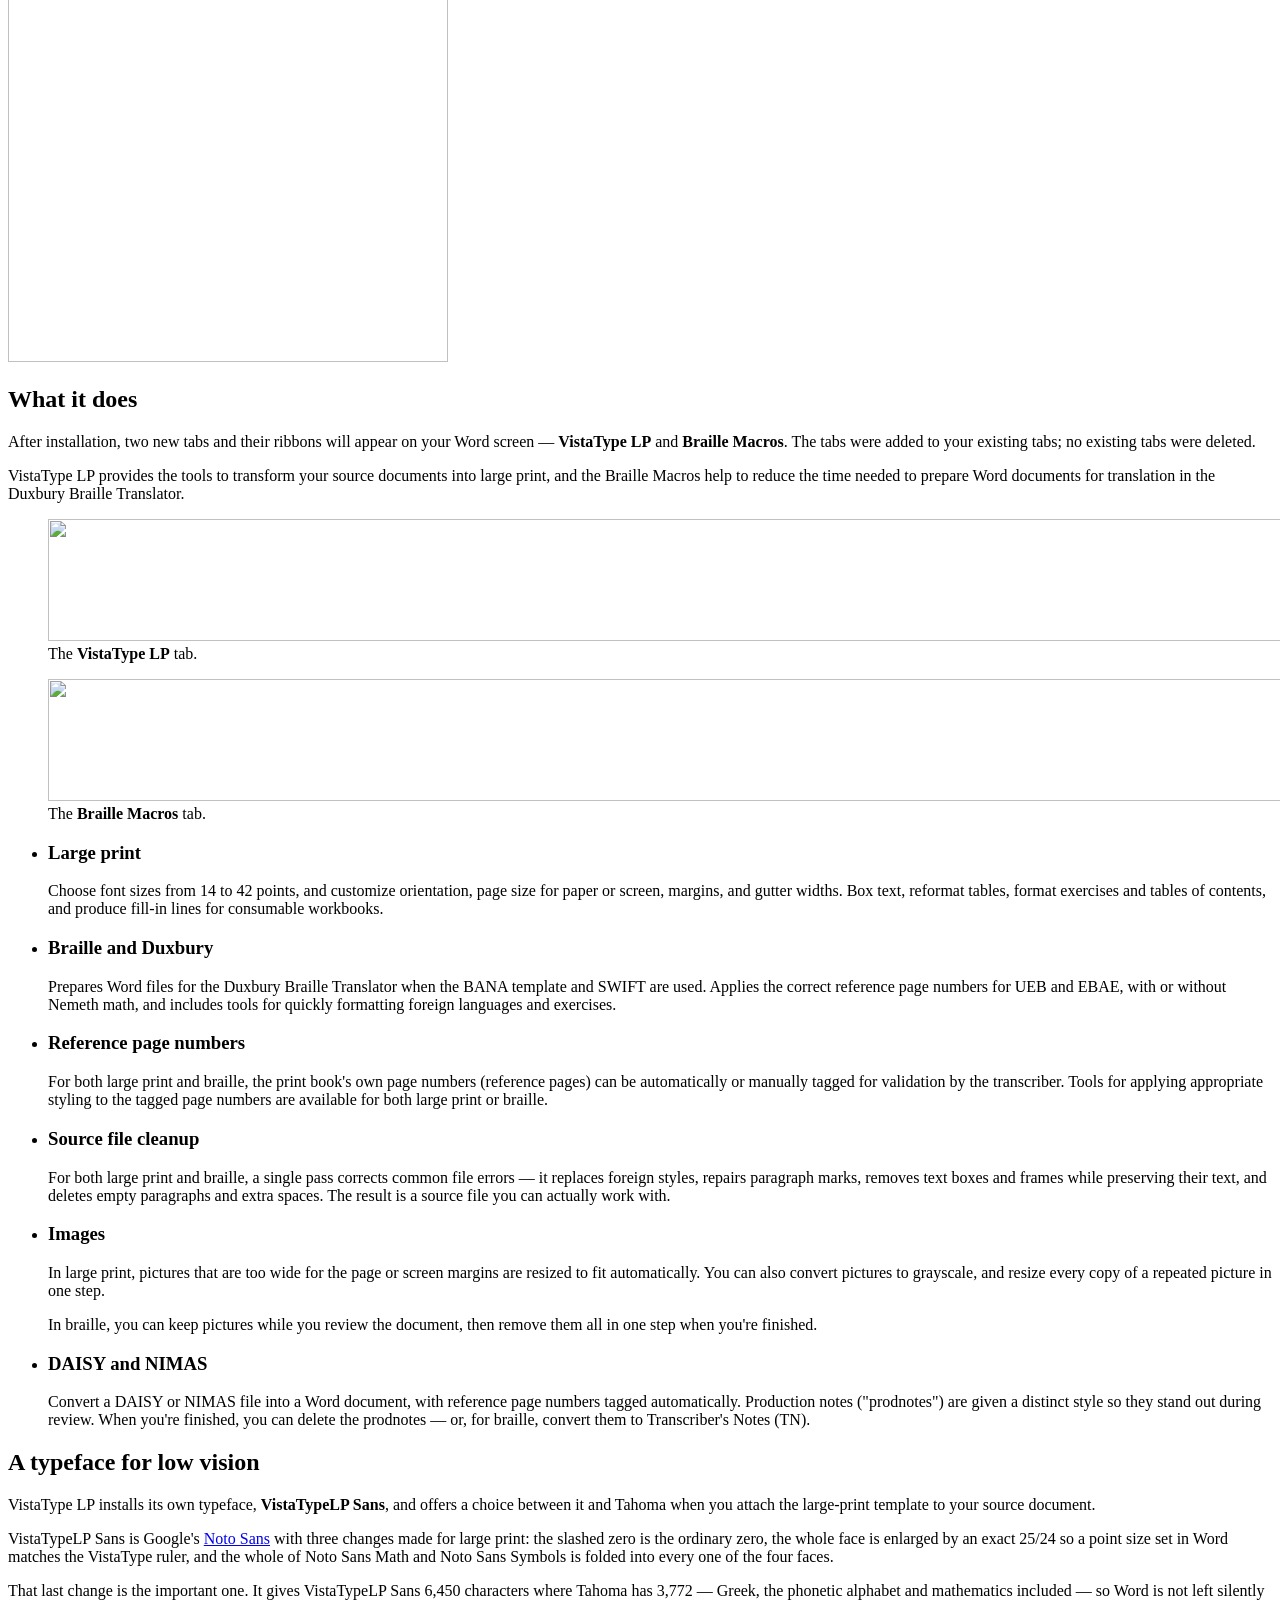
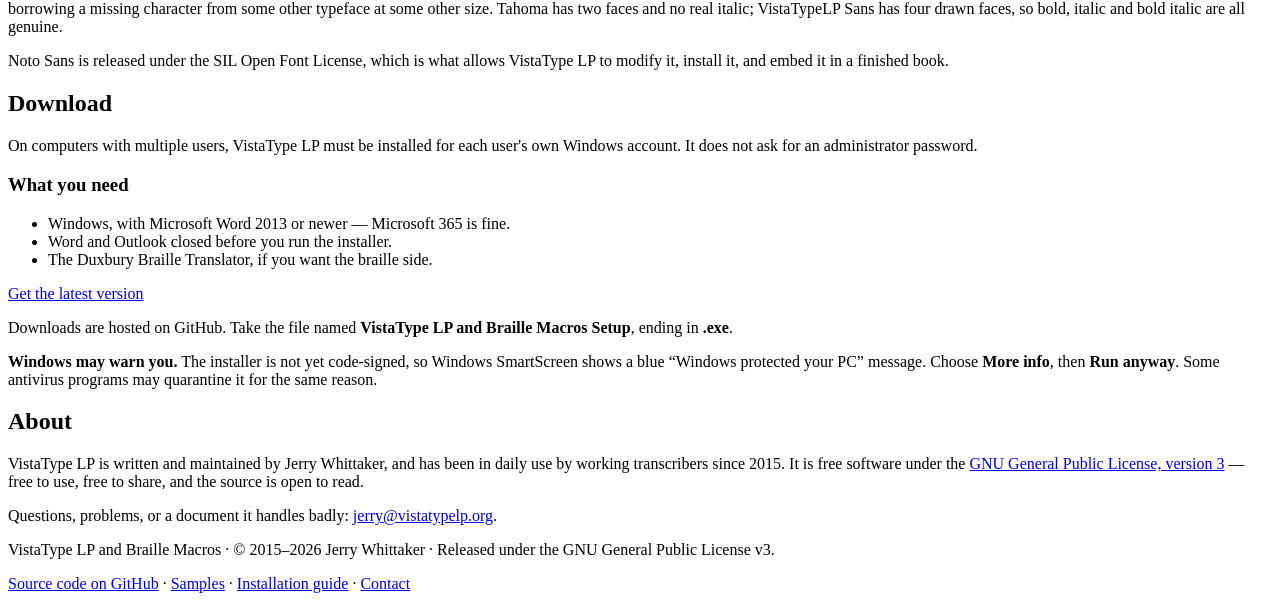
==== commit ab63009a: "Say what VistaTypeLP Sans actually is The typeface paragraph still credited Atkinson Hyperlegible. V" ====
--- a/public/index.html
+++ b/public/index.html
@@ -193,9 +193,22 @@
         your source document.
       </p>
       <p>
-        VistaTypeLP Sans is built on <a href="https://www.brailleinstitute.org/freefont/">Atkinson
-        Hyperlegible</a>, the Braille Institute's typeface designed for readers with low
-        vision, and is used under the SIL Open Font License.
+        VistaTypeLP Sans is Google's <a href="https://fonts.google.com/noto/specimen/Noto+Sans">Noto
+        Sans</a> with three changes made for large print: the slashed zero is the ordinary
+        zero, the whole face is enlarged by an exact 25/24 so a point size set in Word
+        matches the VistaType ruler, and the whole of Noto Sans Math and Noto Sans Symbols
+        is folded into every one of the four faces.
+      </p>
+      <p>
+        That last change is the important one. It gives VistaTypeLP Sans 6,450 characters
+        where Tahoma has 3,772 — Greek, the phonetic alphabet and mathematics included — so
+        Word is not left silently borrowing a missing character from some other typeface at
+        some other size. Tahoma has two faces and no real italic; VistaTypeLP Sans has four
+        drawn faces, so bold, italic and bold italic are all genuine.
+      </p>
+      <p>
+        Noto Sans is released under the SIL Open Font License, which is what allows VistaType
+        LP to modify it, install it, and embed it in a finished book.
       </p>
     </div>
   </section>
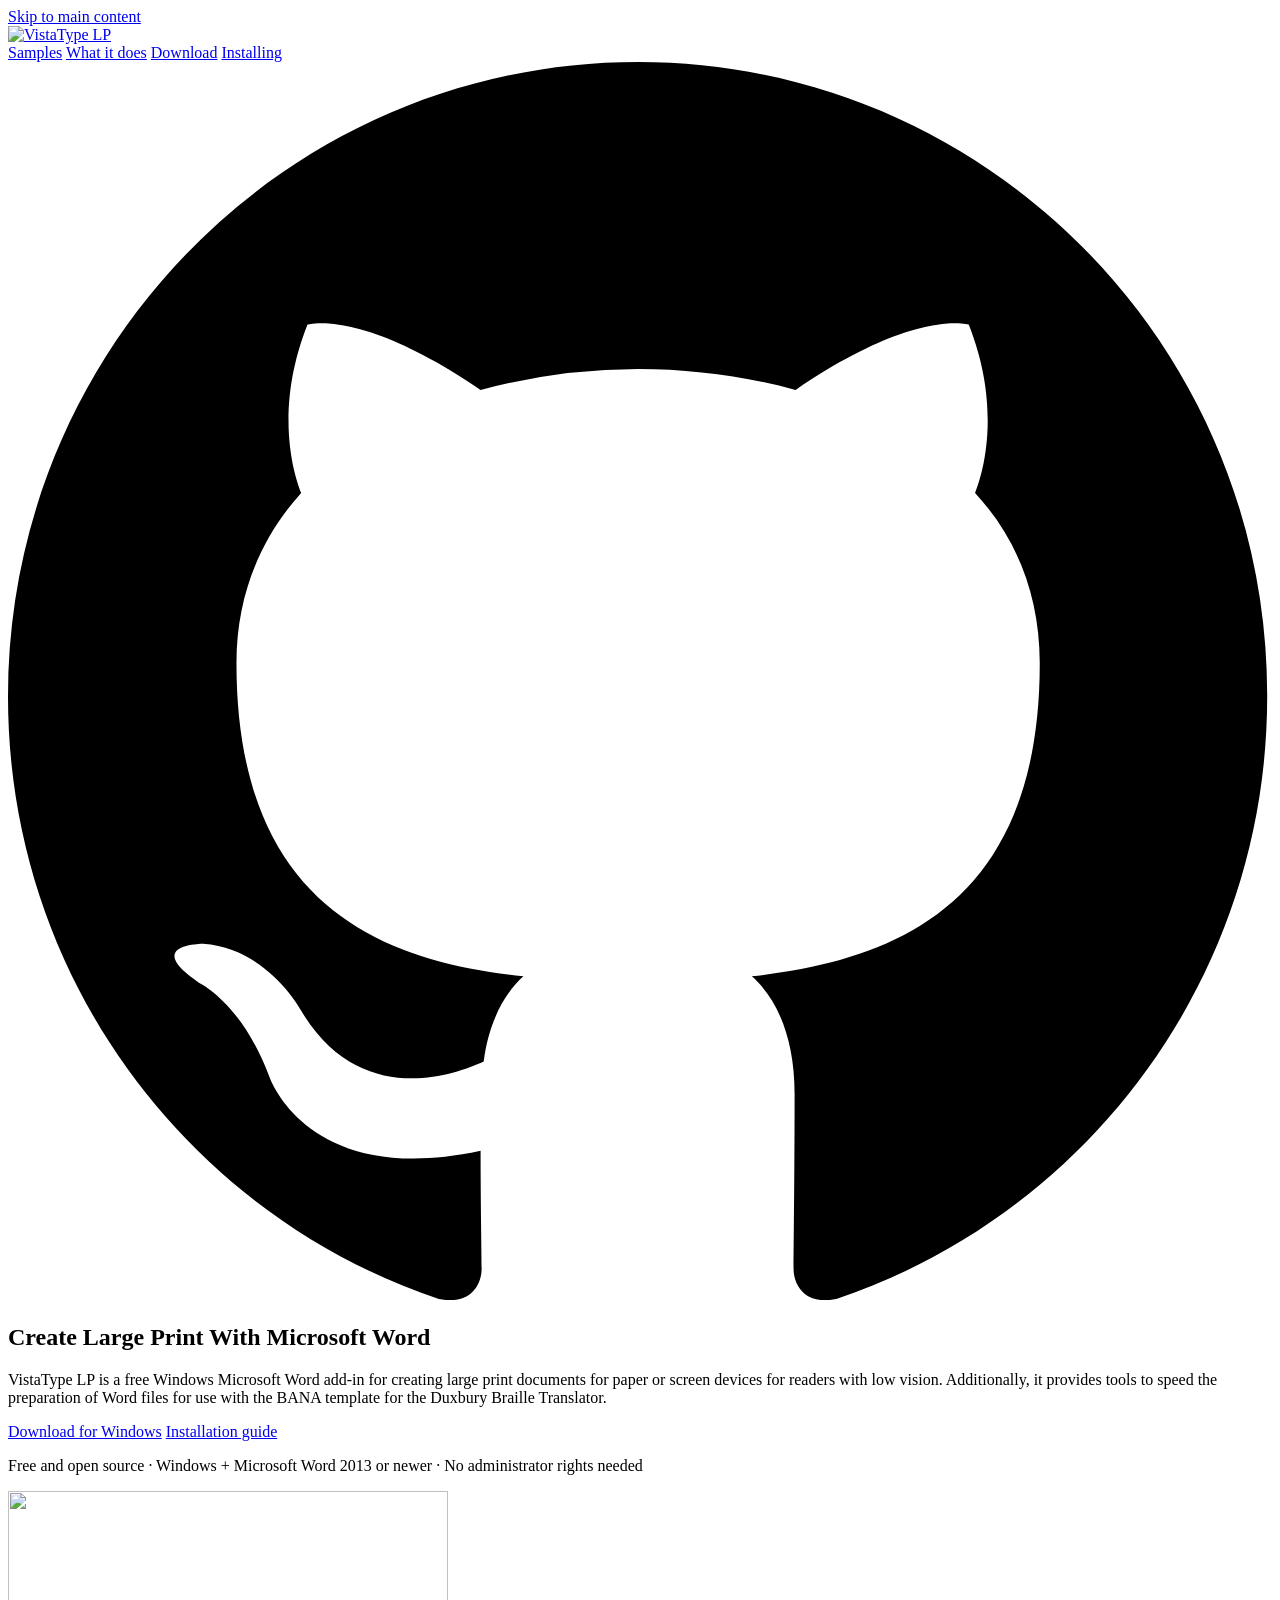
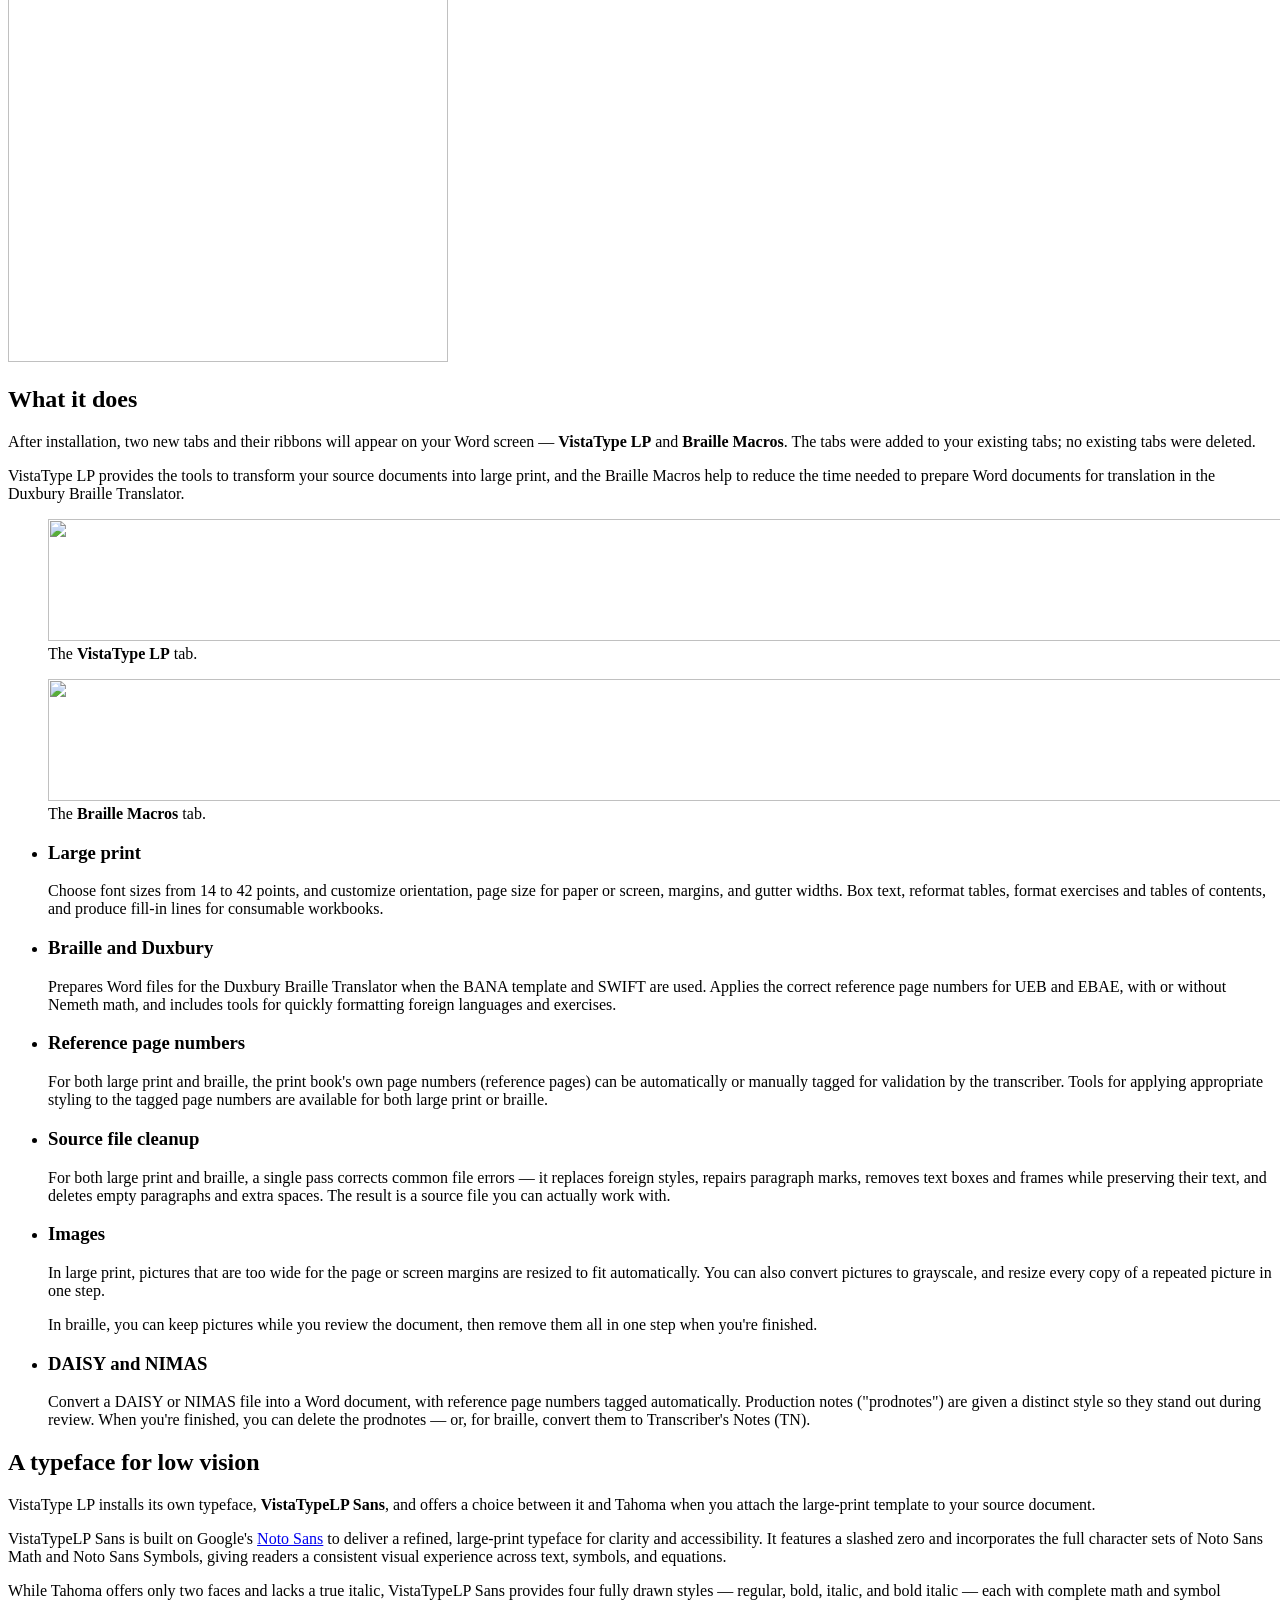
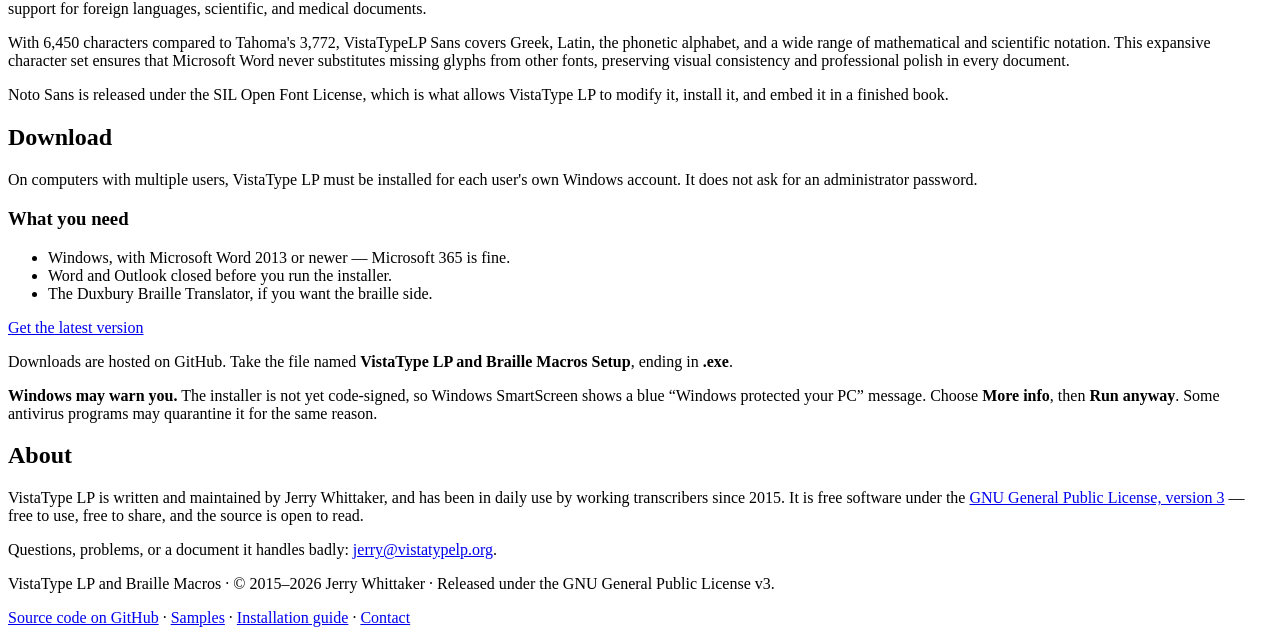
==== commit d09a3995: "Rewrite the typeface section's middle paragraphs Jerry's wording, replacing the two paragraphs that " ====
--- a/public/index.html
+++ b/public/index.html
@@ -193,18 +193,24 @@
         your source document.
       </p>
       <p>
-        VistaTypeLP Sans is Google's <a href="https://fonts.google.com/noto/specimen/Noto+Sans">Noto
-        Sans</a> with three changes made for large print: the slashed zero is the ordinary
-        zero, the whole face is enlarged by an exact 25/24 so a point size set in Word
-        matches the VistaType ruler, and the whole of Noto Sans Math and Noto Sans Symbols
-        is folded into every one of the four faces.
-      </p>
-      <p>
-        That last change is the important one. It gives VistaTypeLP Sans 6,450 characters
-        where Tahoma has 3,772 — Greek, the phonetic alphabet and mathematics included — so
-        Word is not left silently borrowing a missing character from some other typeface at
-        some other size. Tahoma has two faces and no real italic; VistaTypeLP Sans has four
-        drawn faces, so bold, italic and bold italic are all genuine.
+        VistaTypeLP Sans is built on Google's <a href="https://fonts.google.com/noto/specimen/Noto+Sans">Noto
+        Sans</a> to deliver a refined, large-print typeface for clarity and accessibility. It
+        features a slashed zero and incorporates the full character sets of Noto Sans Math and
+        Noto Sans Symbols, giving readers a consistent visual experience across text, symbols,
+        and equations.
+      </p>
+      <p>
+        While Tahoma offers only two faces and lacks a true italic, VistaTypeLP Sans provides
+        four fully drawn styles — regular, bold, italic, and bold italic — each with
+        complete math and symbol support for foreign languages, scientific, and medical
+        documents.
+      </p>
+      <p>
+        With 6,450 characters compared to Tahoma's 3,772, VistaTypeLP Sans covers Greek, Latin,
+        the phonetic alphabet, and a wide range of mathematical and scientific notation.
+        This expansive character set ensures that Microsoft Word never substitutes missing
+        glyphs from other fonts, preserving visual consistency and professional polish in every
+        document.
       </p>
       <p>
         Noto Sans is released under the SIL Open Font License, which is what allows VistaType
